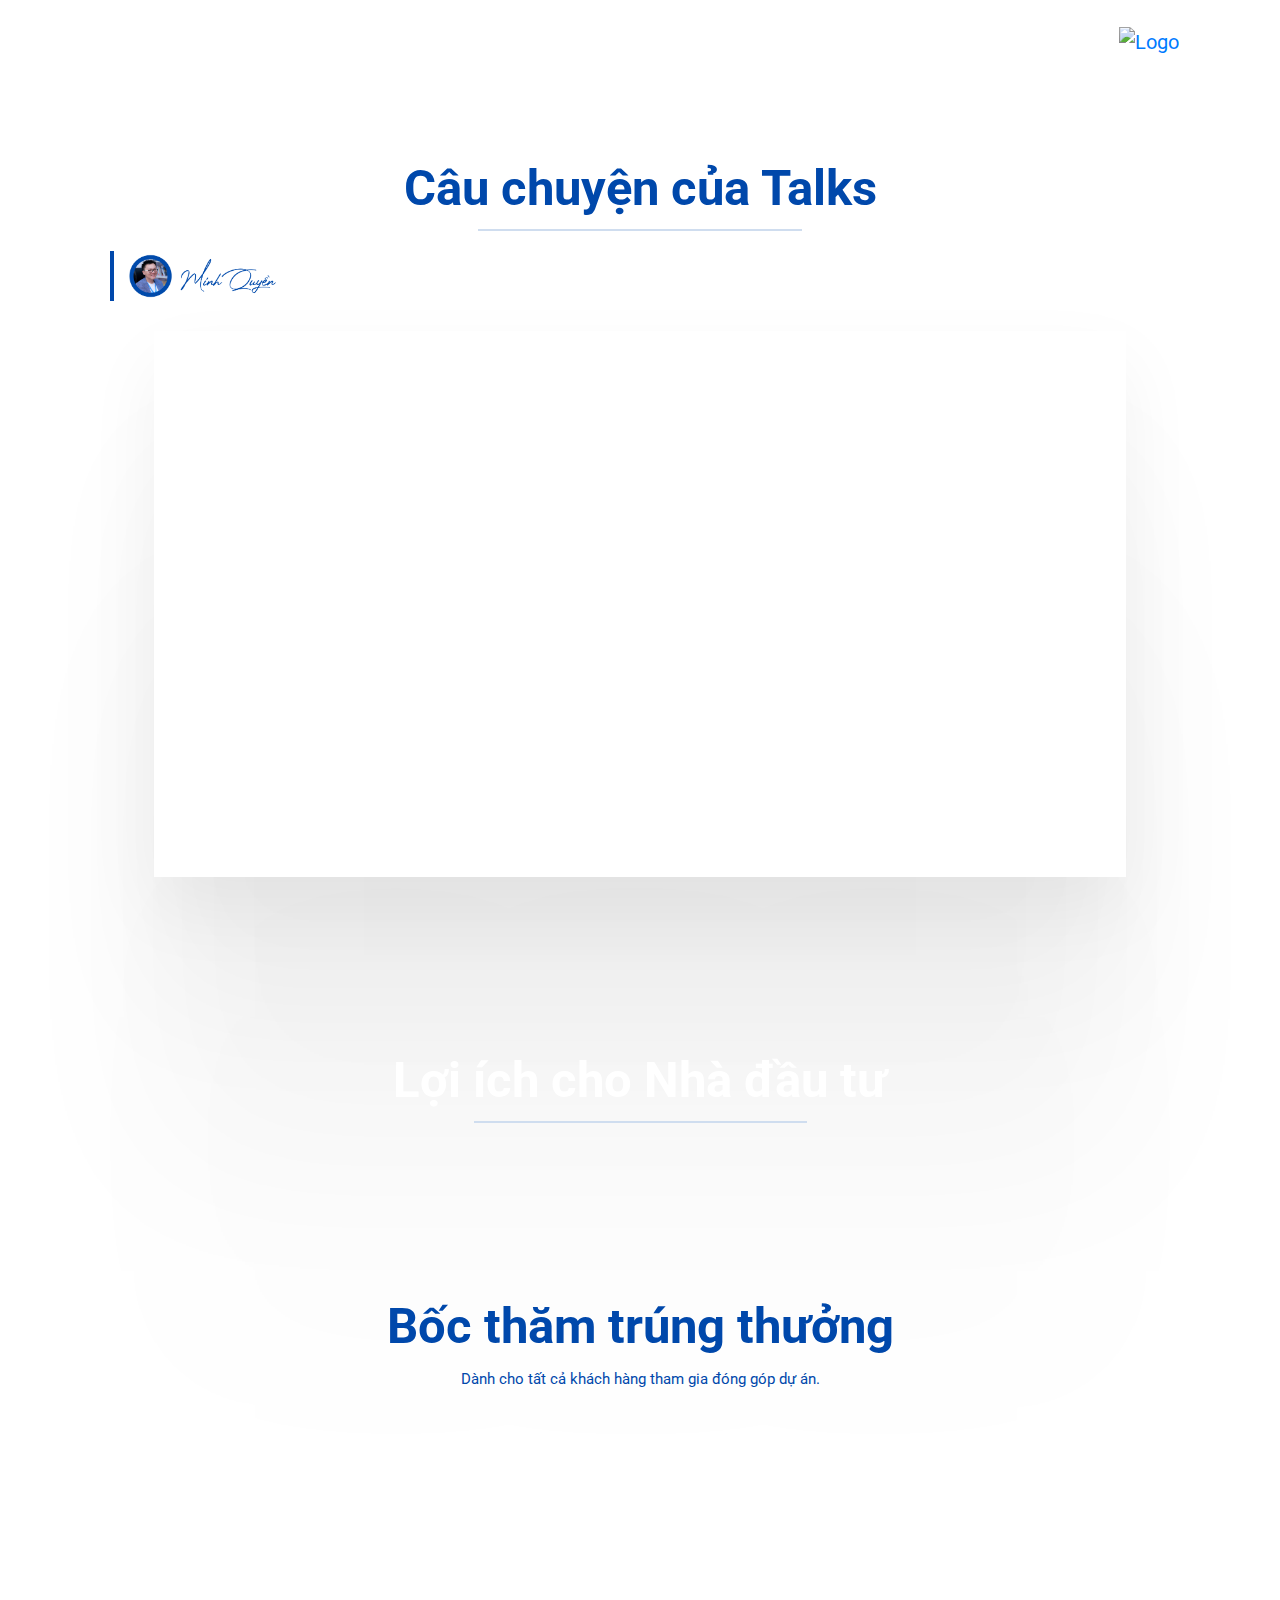
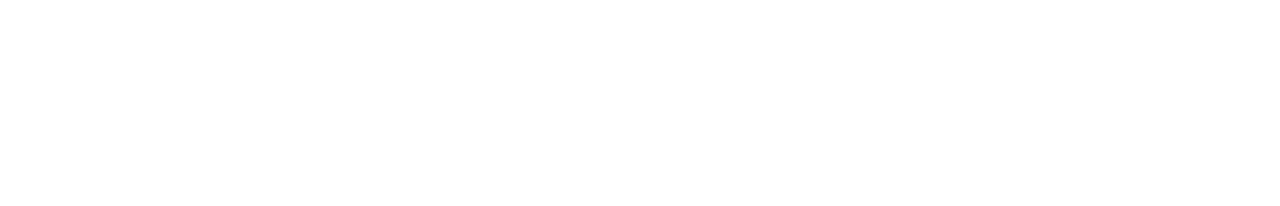
==== index.html @ 03b37987 "d" ====
<!DOCTYPE html>
<html class="no-js" lang="vi">

<head>
  <meta charset="utf-8" />

  <!--- Title --->
  <title>Talks English</title>
  <meta name="viewport" content="width=device-width, initial-scale=1" />
  <link rel="shortcut icon" href="https://bietthusach.com/wp-content/uploads/2023/12/cropped-logo-1-32x32.png"
    type="image/x-icon" />


  <!--- Magnific Popup CSS --->
  <link rel="stylesheet" href="assets/css/magnific-popup.css" />
  <link rel="stylesheet" href="https://cdnjs.cloudflare.com/ajax/libs/font-awesome/5.15.2/css/all.min.css" />

  <!--- Animate CSS --->
  <link rel="stylesheet" href="assets/css/animate.css" />

  <!--- Slick CSS --->
  <link rel="stylesheet" href="assets/css/slick.css" />

  <!--- Line Icons CSS --->
  <link rel="stylesheet" href="assets/css/LineIcons.2.0.css" />

  <!--- Bootstrap CSS --->
  <link rel="stylesheet" href="assets/css/bootstrap.4.5.2.min.css" />
  <link rel="stylesheet" href="https://cdn.jsdelivr.net/npm/bootstrap-icons@1.11.2/font/bootstrap-icons.min.css">

  <!--- Default CSS --->
  <link rel="stylesheet" href="assets/css/default.css" />

  <!--- Style CSS --->
  <link rel="stylesheet" href="assets/css/style.css" />
  <!-- Font -->
  <link rel="preconnect" href="https://fonts.googleapis.com">
  <link rel="preconnect" href="https://fonts.gstatic.com" crossorigin>
  <link href="https://fonts.googleapis.com/css2?family=Roboto:ital,wght@0,500;1,100;1,500&display=swap"
    rel="stylesheet">
  <style>
    .header_area .prev.slick-arrow {
      position: absolute !important;
      bottom: 0 !important;
    }
  </style>
  <script src="./assets/js/all.js"></script>
</head>

<body>
  <!--- PRELOADER PART START --->

  <div class="preloader">
    <div class="loader">
      <div class="ytp-spinner">
        <div class="ytp-spinner-container">
          <div class="ytp-spinner-rotator">
            <div class="ytp-spinner-left">
              <div class="ytp-spinner-circle"></div>
            </div>
            <div class="ytp-spinner-right">
              <div class="ytp-spinner-circle"></div>
            </div>
          </div>
        </div>
      </div>
    </div>
  </div>

  <!--- PRELOADER PART ENDS --->

  <!--- HEADER PART START --->

  <section class="header_area">
    <div class="header_navbar">
      <div class="container">
        <div class="row">
          <div class="col-lg-12">
            <nav class="navbar navbar-expand-lg d-flex flex-nowrap">

              <button class="navbar-toggler" type="button" data-toggle="collapse" data-target="#navbarSupportedContent"
                aria-controls="navbarSupportedContent" aria-expanded="false" aria-label="Toggle navigation">
                <span class="toggler-icon"></span>
                <span class="toggler-icon"></span>
                <span class="toggler-icon"></span>
              </button>

              <div class="collapse navbar-collapse sub-menu-bar" id="navbarSupportedContent">
                <ul id="nav" class="navbar-nav ml-auto text-nowrap"></ul>
              </div>

              <a class="navbar-brand" href="#">
                <img src="" alt="Logo" />
              </a>
              <style>
                .navbar-nav .nav-item:nth-child(1) a {
                  background-color: rgba(255, 255, 255, 0.6);
                  color: #0048ab;
                  font-weight: 700;
                  font-family: 'Roboto';
                }

                .sticky .navbar-nav .nav-item:nth-child(1) a {
                  color: white;
                  padding: 5px 20px;
                  border-radius: 8px;
                  border: 1px solid #0048ab;
                  background-color: rgba(0, 74, 171, 0.8);
                }
              </style>
            </nav>
          </div>
        </div>
      </div>
    </div>

    <div class="slickkkk"></div>

  </section>

  <!--- HEADER PART ENDS --->

  <!--- VIDEO PART START --->

  <section id="video" class="video_area pt-160 pb-80">
    <div class="container mx-auto">
      <div class="col-lg-12 mx-auto">
        <div class="video-content">
          <h1 class="title-h1 wow fadeInUp" data-wow-delay="0.2s">Câu chuyện của Talks</h1>
          <div class="bottom_title"></div>
          <div class="text wow fadeInUp" data-wow-delay="0.4s" id="video-story"></div>
          <div class="author wow fadeInLeft" data-wow-delay="0.5s">
            <div></div>
            <img src="./assets/images/Layer 9.png" style="border-radius: 50%">
            <img src="./assets/images/Layer 8.png">
          </div>
        </div>
        <div class="video">
          <iframe class="youtube-size" src="https://www.youtube.com/embed/fqY5k0Mf0G8" title="YouTube video player"
            frameborder="0"
            allow="accelerometer; autoplay; clipboard-write; encrypted-media; gyroscope; picture-in-picture; web-share"
            allowfullscreen></iframe>
        </div>
        <!-- testimonial content -->
      </div>
    </div>
    <!-- container -->
  </section>

  <!--- VIDEO PART ENDS --->

  <!--- benefit start --->

  <section id="benefit" class="benefit_area pt-75 pb-80">
    <div class="container mx-auto">
      <div class="row justify-content-center">
        <div class="col-lg-12">
          <div class="benefit-content">
            <h1 class="title-h1" style="color: white;">Lợi ích cho Nhà đầu tư</h1>
            <div class="bottom_title"></div>
          </div>
        </div>
      </div>
      <div id="timeline" class="row justify-content-center benefit-card"></div>
    </div>
  </section>
  <!--- benefit end --->

  <!-- giaithuong start -->
  <section id="prize" class="prize_area pt-75 pb-80">
    <div class="container mx-auto">
      <div class="row justify-content-center">
        <div class="col-lg-12">
          <div class="prize-content">
            <h1 class="title-h1">Bốc thăm trúng thưởng</h1>
            <p>Dành cho tất cả khách hàng tham gia đóng góp dự án.</p>
            <div id="noteHtml"></div>
            <div class="row" style="margin: 0;" id="prizecontent">
            </div>
          </div>
        </div>
      </div>
    </div>
  </section>
  <!-- giaithuong end -->


  <!--- FOOTER PART START --->
  <div class="footer-top">
    <div class="footer-top_wrap" style=" background-image: url(./assets/images/footer-top.png)">
      <div id="footer-top"></div>
    </div>
  </div>


  <section id="footer" class="footer_area pt-75">
    <div class="container footer">
      <div id="footer-mid"></div>
      <div class="row footer-bottom">
        <div class="col-lg-3 footer-link">
          <div id="footer-title-1"></div>
          <div id="footer-list-1"></div>
        </div>
        <div class="col-lg-3 footer-link">
          <div id="footer-title-2"></div>
          <div id="footer-list-2"></div>
        </div>
        <div class="col-lg-3 footer-link">
          <div id="footer-title-3"></div>
          <div id="footer-list-3"></div>
        </div>
        <div class="col-lg-3 footer-link">
          <div id="footer-title-4"></div>
          <div id="footer-list-4"></div>
        </div>
      </div>
      <div class="c-wrap"></div>
    </div>
  </section>
  <section id="Box_1412c">
    <div class="background" style="display: none;"></div>
    <div class="box container" style="display: none;">
      <h1 class="title" style="display: block">Tham gia chương trình</h1>
      <div class="dots">
        <div class="dot d1">
          <p>1</p>
        </div>
        <span class="line" style="background-color: rgb(169, 169, 169);">
          <p></p>
        </span>
        <div class="dot d2">
          <p>2</p>
        </div>
        <span class="line" style="background-color: rgb(169, 169, 169);">
          <p></p>
        </span>
        <div class="dot d3">
          <p>3</p>
        </div>
        <span class="line" style="background-color: rgb(169, 169, 169);">
          <p></p>
        </span>
        <div class="dot d4">
          <p>4</p>
        </div>
      </div>
      <div class="contenttitle" style="display: flex">
        <div class="row" style="height: 100%;">
          <div class="col-lg-6 left">
            <div>
              <div class="detailname">
                <img src="./assets/images/b2.png">
                <h1 class="participant-name">Gói lan tỏa</h1>
              </div>
              <div class="detailmon">
                <h1 class="participant-moneyin">Giá gói: 1.000.000 vnđ</h1>
                <p class="participant-moneyout">Giá trị nhận được: 2.000.000 vnđ</p>
              </div>
              <div class="position">
                <div class="tempotitle">
                  <h4 class="participant-total">Tổng: 1200000 vnđ</h4>
                  <p class="participant-percent">40%</p>
                </div>
                <div class="tempodiv">
                  <div style="width: 40%;"></div>
                </div>
                <div class="tempotime"><i class="bi bi-alarm-fill"></i>
                  <p class="participant-days">Còn lại 365 ngày</p>
                </div>
              </div>
            </div>
          </div>
          <div class="col-lg-6 right">
            <h1>Đồng hành<br><span>Nâng cao tư duy Việt<br> cùng Biệt Thự Sách</span></h1>
            <p>Vui lòng thực hiện đủ các bước*</p>
            <div class="button">
              <button class="out">Thoát</button>
              <button class="next start" style="margin-left: 20px;">Bắt đầu ngay</button>
            </div>
          </div>
        </div>
      </div>
      <div class="content infor">
        <div class="col-lg-6 left">
          <h1>Thông tin cá nhân</h1>
          <form id="formpay"
            action="https://docs.google.com/forms/u/0/d/e/1FAIpQLSdhyHNgBQrToeIGzOVjwwhDzDo_V3EQ2cR51n9PS9U-hES4mA/formResponse"
            method="post">
            <div class="formwrap" id="section-0">
              <div class="formmain">
                <div class="form-group">
                  <h1>Họ và tên: <span>*</span></h1>
                  <input class="form-control" id="entry.1748345937" name="entry.1748345937" type="text" required>
                </div>
                <div class="form-group">
                  <h1>Số điện thoại: <span>*</span></h1>
                  <input class="form-control" id="entry.1175513184" name="entry.1175513184" type="text" required>
                </div>
                <div class="form-group">
                  <h1>Email: <span>*</span></h1>
                  <input class="form-control" id="entry.326629868" name="entry.326629868" type="email" required>
                </div>
                <div class="form-group">
                  <h1>Địa chỉ: <span>*</span></h1>
                  <input class="form-control" id="entry.182130669" name="entry.182130669" type="text" required>
                </div>
                <div class="button">
                  <button class="back">Quay lại</button>
                  <input class="next" style="margin-left: 20px;" type="submit" value="Tiếp theo">
                </div>
              </div>
            </div>
            <div class="form-group d-none">
              <label for="page-history">Hidden Input</label>
              <input class="form-control" id="page-history" name="pageHistory" type="text" value="0">
            </div>
          </form>
        </div>
        <div class="col-lg-6 right">
          <div>
            <div class="position">
              <img src="./assets/images/b2.png">
              <h1 class="participant-name">Gói tri kỉ</h1>
            </div>
            <div class="main">
              <h1>Những đặc quyền của bạn</h1>
              <ul class="participant-features">
                <li><i class="bi bi-check"></i>Voucher sử dụng các sản phẩm tại Biệt thự sách</li>
                <li><i class="bi bi-check"></i> margin-top: 10px;</li>
                <li><i class="bi bi-check"></i>Voucher sử dụng các sản phẩm tại Biệt thự sách</li>
                <li><i class="bi bi-check"></i>Voucher học tiếng anh tại Talks English</li>
                <li><i class="bi bi-check"></i>5000 cổ phiếu trị giá 10.000vnd / cổ phiếu khi Công ty được niêm yến trên
                  sàn chứng khoán</li>
                <li><i class="bi bi-check"></i>Được ưu tiên đầu tư cho Hệ thống Biệt thự sách</li>
              </ul>
            </div>
          </div>
        </div>
      </div>
      <div class="content policy">
        <div class="row">
          <div class="col-lg-12 main">
            <h1>Chính sách của chúng tôi</h1>
            <p>Chào mừng Quý khách đến với nền tảng TENTEN.VN (bao gồm website và ứng dụng di động TENTEN.VN) được vận
              hành bởi Công ty cổ phần GMO-Z.com RUNSYSTEM và các công ty liên kết (gọi riêng và gọi chung là,
              "TENTEN.VN", "chúng tôi", hay "của chúng tôi"). TENTEN.VN nghiêm túc thực hiện trách nhiệm của mình liên
              quan đến bảo mật thông tin theo các quy định về bảo vệ bí mật thông tin cá nhân của pháp luật Việt Nam
              (“Nghị định 13/2023/NĐ-CP của Chính Phủ”) và cam kết tôn trọng quyền riêng tư và sự quan tâm của tất cả
              người dùng đối với website và ứng dụng di động của chúng tôi (“Nền tảng”) (chúng tôi gọi chung các nền
              tảng và các dịch vụ chúng tôi cung cấp như được mô tả trong nền tảng của chúng tôi là "các dịch vụ").
              Người dùng có nghĩa là người đăng ký tài khoản với chúng tôi để sử dụng các dịch vụ, bao gồm cả người mua
              và người bán (Đại lý) (gọi chung và gọi riêng là “Các Người Dùng”, “Quý khách” hoặc “của Quý khách”).
              Chúng tôi nhận biết tầm quan trọng của dữ liệu cá nhân mà Quý khách đã tin tưởng giao cho chúng tôi và tin
              rằng chúng tôi có trách nhiệm quản lý, bảo vệ và xử lý dữ liệu cá nhân của Quý khách một cách thích hợp.
              Chính sách bảo mật này ("Chính sách bảo mật" hay "Chính sách") được thiết kế để giúp Quý khách hiểu được
              cách thức chúng tôi thu thập, sử dụng, tiết lộ và/hoặc xử lý dữ liệu cá nhân mà Quý khách đã cung cấp cho
              chúng tôi và/hoặc lưu giữ về Quý khách, cho dù là hiện nay hoặc trong tương lai, cũng như để giúp Quý
              khách đưa ra quyết định sáng suốt trước khi cung cấp cho chúng tôi bất kỳ dữ liệu cá nhân nào của Quý
              khách.

              1.2. "Dữ Liệu Cá Nhân" hay "dữ liệu cá nhân" có nghĩa là dữ liệu, dù đúng hay không, về một cá nhân mà
              thông qua đó có thể được xác định được danh tính, hoặc từ dữ liệu đó và thông tin khác mà một tổ chức có
              hoặc có khả năng tiếp cận. Các ví dụ thường gặp về dữ liệu cá nhân có thể gồm có tên, số chứng minh nhân
              dân và thông tin liên hệ.

              1.3. Bằng việc sử dụng các dịch vụ, đăng ký một tài khoản với chúng tôi hoặc truy cập nền tảng, Quý khách
              xác nhận và đồng ý rằng Quý khách chấp nhận các phương pháp, yêu cầu, và/hoặc chính sách được mô tả trong
              Chính sách bảo mật này, và theo đây Quý khách xác nhận Quý khách đã biết rõ và đồng ý toàn bộ cho phép
              chúng tôi thu thập, sử dụng, tiết lộ và/hoặc xử lý dữ liệu cá nhân của Quý khách như mô tả trong đây. Nếu
              chúng tôi thay đổi Chính sách bảo mật của mình, bao gồm cả thông qua việc đăng tải những thay đổi đó hoặc
              Chính sách bảo mật sửa đổi trên nền tảng của chúng tôi; Trong phạm vi pháp luật cho phép, việc tiếp tục sử
              dụng các dịch vụ hoặc nền tảng, bao gồm giao dịch của Quý khách, được xem là Quý khách đã công nhận và
              đồng ý với các thay đổi trong Chính Sách Bảo Mật này.

              1.4. Chính sách này áp dụng cùng với các thông báo, điều khoản hợp đồng, điều khoản chấp thuận khác áp
              dụng liên quan đến việc chúng tôi thu thập, lưu trữ, sử dụng, tiết lộ và/hoặc xử lý dữ liệu cá nhân của
              Quý khách và không nhằm ghi đè những thông báo hoặc các điều khoản đó trừ khi chúng tôi có tuyên bố ràng
              khác.

              1.5. Chính sách này được áp dụng cho cả Người bán (Đại lý) và Người mua đang sử dụng dịch vụ trừ khi có
              tuyên bố rõ ràng ngược lại.</p>
            <div><input type="checkbox">
              <p>Xác nhận bạn có đồng ý với chính sách của chúng tôi</p>
            </div>
          </div>
        </div>
        <div class="button">
          <button class="back">Quay lại</button>
          <button class="next">Tiếp theo</button>
        </div>
      </div>
      <div class="content pay">
        <div class="row">
          <div class="col-lg-8 left">
            <div>
              <h1>Thông tin gói</h1>
              <div class="table">
                <div class="acc">
                  <h1>Tên gói</h1>
                  <h1>Số tiền phải trả</h1>
                </div>
                <div>
                  <h1 class="participant-name"><br><span>(gói gọi vốn từ Biệt Thự Sách)</span></h1>
                  <h1 class="participant-moneyout">2.000.000 vnđ</h1>
                </div>
              </div>
              <h1>Thông tin người nhận</h1>
              <ul class="form-list">
                <li>Chuyển khoản ngân hàng MB Bank ( Không mất phí
                  thanh toán )<br>
                  Thông tin người nhận:<br>
                  *Name: DINH MINH QUYEN<br>
                  *STK: 0903 020 123</li>
                <li>Thanh toán Onecom: Thanh toán bằng thẻ Visa
                  hoặc Master Card ( Phí thanh toán 0.29$ )</li>
                <li>Thanh toán Paypal ( Phí thanh toán $ 0.29 )</li>
              </ul>
            </div>
          </div>
          <div class="col-lg-4 right">
            <div>
              <h1>Mã Qr</h1>
              <div class="img">
                <img src="https://i.pinimg.com/736x/dc/e1/32/dce1321615bf9267e5a73ed6555c4297.jpg">
              </div>
              <div class="button">
                <button class="back">Quay lại</button>
                <button class="next">Tiếp theo</button>
              </div>
            </div>
          </div>
        </div>
      </div>
      <div class="content paysus">
        <div class="row">
          <div class="col-lg-6 left">
            <div class="alert">
              <h1><i class="bi bi-check-circle-fill"></i>Đóng góp thành công !</h1>
              <p>Cảm ơn bạn đã đóng góp cho chúng tôi</p>
            </div>
            <div class="button">
              <button class="back">Quay lại</button>
              <button class="suc">Hoàn thành</button>
            </div>
          </div>
          <div class="col-lg-6 right">
            <img id="box1412c2" src="./assets/images/414953521_793318252837099_8762419459066853807_n.jpg" alt="">
            <img id="box1412c1" src="assets/images/415915580_793344296167828_4445337624631445347_n.jpg" alt="">
          </div>
        </div>
      </div>
    </div>
  </section>
  <div class="background-onclick-detail" style="display: none;"></div>
  <div id="hiddendetail"></div>
  <!--- FOOTER PART ENDS --->

  <!--- BACK TOP TOP PART START --->

  <a href="#" class="back-to-top"><i class="lni lni-chevron-up"></i></a>


  <!--- Jquery js --->
  <script src="assets/js/vendor/jquery-1.12.4.min.js"></script>
  <script src="assets/js/vendor/modernizr-3.7.1.min.js"></script>

  <!--- Bootstrap js --->
  <script src="assets/js/popper.min.js"></script>
  <script src="assets/js/bootstrap.4.5.2.min.js"></script>

  <!--- Slick js --->
  <script src="assets/js/slick.min.js"></script>

  <!--- Magnific Popup js --->
  <script src="assets/js/jquery.magnific-popup.min.js"></script>

  <!--- Scrolling Nav js --->
  <script src="assets/js/jquery.easing.min.js"></script>

  <!--- wow js --->
  <script src="assets/js/wow.min.js"></script>

  <!--- Main js --->
  <script src="assets/js/fetch-sheet.js"></script>
  <script src="assets/js/load-content.js"></script>
  <script src="assets/js/main.js"></script>
  <script src="assets/js/v-stats.js"></script>
</body>

</html>
---- assets/css/default.css ----
/* Deafult Margin & Padding */
/*-- Margin Top --*/
.mt-5 {
	margin-top: 5px;
}
.mt-10 {
	margin-top: 10px;
}
.mt-15 {
	margin-top: 15px;
}
.mt-20 {
	margin-top: 20px;
}
.mt-25 {
	margin-top: 25px;
}
.mt-30 {
	margin-top: 30px;
}
.mt-35 {
	margin-top: 35px;
}
.mt-40 {
	margin-top: 40px;
}
.mt-45 {
	margin-top: 45px;
}
.mt-50 {
	margin-top: 50px;
}
.mt-55 {
	margin-top: 55px;
}
.mt-60 {
	margin-top: 60px;
}
.mt-65 {
	margin-top: 65px;
}
.mt-70 {
	margin-top: 70px;
}
.mt-75 {
	margin-top: 75px;
}
.mt-80 {
	margin-top: 80px;
}
.mt-85 {
	margin-top: 85px;
}
.mt-90 {
	margin-top: 90px;
}
.mt-95 {
	margin-top: 95px;
}
.mt-100 {
	margin-top: 100px;
}
.mt-105 {
	margin-top: 105px;
}
.mt-110 {
	margin-top: 110px;
}
.mt-115 {
	margin-top: 115px;
}
.mt-120 {
	margin-top: 120px;
}
.mt-125 {
	margin-top: 125px;
}
.mt-130 {
	margin-top: 130px;
}
.mt-135 {
	margin-top: 135px;
}
.mt-140 {
	margin-top: 140px;
}
.mt-145 {
	margin-top: 145px;
}
.mt-150 {
	margin-top: 150px;
}
.mt-155 {
	margin-top: 155px;
}
.mt-160 {
	margin-top: 160px;
}
.mt-165 {
	margin-top: 165px;
}
.mt-170 {
	margin-top: 170px;
}
.mt-175 {
	margin-top: 175px;
}
.mt-180 {
	margin-top: 180px;
}
.mt-185 {
	margin-top: 185px;
}
.mt-190 {
	margin-top: 190px;
}
.mt-195 {
	margin-top: 195px;
}
.mt-200 {
	margin-top: 200px;
}
/*-- Margin Bottom --*/

.mb-5 {
	margin-bottom: 5px;
}
.mb-10 {
	margin-bottom: 10px;
}
.mb-15 {
	margin-bottom: 15px;
}
.mb-20 {
	margin-bottom: 20px;
}
.mb-25 {
	margin-bottom: 25px;
}
.mb-30 {
	margin-bottom: 30px;
}
.mb-35 {
	margin-bottom: 35px;
}
.mb-40 {
	margin-bottom: 40px;
}
.mb-45 {
	margin-bottom: 45px;
}
.mb-50 {
	margin-bottom: 50px;
}
.mb-55 {
	margin-bottom: 55px;
}
.mb-60 {
	margin-bottom: 60px;
}
.mb-65 {
	margin-bottom: 65px;
}
.mb-70 {
	margin-bottom: 70px;
}
.mb-75 {
	margin-bottom: 75px;
}
.mb-80 {
	margin-bottom: 80px;
}
.mb-85 {
	margin-bottom: 85px;
}
.mb-90 {
	margin-bottom: 90px;
}
.mb-95 {
	margin-bottom: 95px;
}
.mb-100 {
	margin-bottom: 100px;
}
.mb-105 {
	margin-bottom: 105px;
}
.mb-110 {
	margin-bottom: 110px;
}
.mb-115 {
	margin-bottom: 115px;
}
.mb-120 {
	margin-bottom: 120px;
}
.mb-125 {
	margin-bottom: 125px;
}
.mb-130 {
	margin-bottom: 130px;
}
.mb-135 {
	margin-bottom: 135px;
}
.mb-140 {
	margin-bottom: 140px;
}
.mb-145 {
	margin-bottom: 145px;
}
.mb-150 {
	margin-bottom: 150px;
}
.mb-155 {
	margin-bottom: 155px;
}
.mb-160 {
	margin-bottom: 160px;
}
.mb-165 {
	margin-bottom: 165px;
}
.mb-170 {
	margin-bottom: 170px;
}
.mb-175 {
	margin-bottom: 175px;
}
.mb-180 {
	margin-bottom: 180px;
}
.mb-185 {
	margin-bottom: 185px;
}
.mb-190 {
	margin-bottom: 190px;
}
.mb-195 {
	margin-bottom: 195px;
}
.mb-200 {
	margin-bottom: 200px;
}
/*-- margin left --*/
.ml-5 {
	margin-left: 5px;
}
.ml-10 {
	margin-left: 10px;
}
.ml-15 {
	margin-left: 15px;
}
.ml-20 {
	margin-left: 20px;
}
.ml-25 {
	margin-left: 25px;
}
.ml-30 {
	margin-left: 30px;
}
.ml-35 {
	margin-left: 35px;
}
.ml-40 {
	margin-left: 40px;
}
.ml-45 {
	margin-left: 45px;
}
.ml-50 {
	margin-left: 50px;
}
.ml-55 {
	margin-left: 55px;
}
.ml-60 {
	margin-left: 60px;
}
.ml-65 {
	margin-left: 65px;
}
.ml-70 {
	margin-left: 70px;
}
.ml-75 {
	margin-left: 75px;
}
.ml-80 {
	margin-left: 80px;
}
.ml-85 {
	margin-left: 85px;
}
.ml-90 {
	margin-left: 90px;
}
.ml-95 {
	margin-left: 95px;
}
.ml-100 {
	margin-left: 100px;
}
.ml-105 {
	margin-left: 105px;
}
.ml-110 {
	margin-left: 110px;
}
.ml-115 {
	margin-left: 115px;
}
.ml-120 {
	margin-left: 120px;
}
.ml-125 {
	margin-left: 125px;
}
.ml-130 {
	margin-left: 130px;
}
.ml-135 {
	margin-left: 135px;
}
.ml-140 {
	margin-left: 140px;
}
.ml-145 {
	margin-left: 145px;
}
.ml-150 {
	margin-left: 150px;
}
.ml-155 {
	margin-left: 155px;
}
.ml-160 {
	margin-left: 160px;
}
.ml-165 {
	margin-left: 165px;
}
.ml-170 {
	margin-left: 170px;
}
.ml-175 {
	margin-left: 175px;
}
.ml-180 {
	margin-left: 180px;
}
.ml-185 {
	margin-left: 185px;
}
.ml-190 {
	margin-left: 190px;
}
.ml-195 {
	margin-left: 195px;
}
.ml-200 {
	margin-left: 200px;
}
/*-- margin right --*/
.mr-5 {
	margin-right: 5px;
}
.mr-10 {
	margin-right: 10px;
}
.mr-15 {
	margin-right: 15px;
}
.mr-20 {
	margin-right: 20px;
}
.mr-25 {
	margin-right: 25px;
}
.mr-30 {
	margin-right: 30px;
}
.mr-35 {
	margin-right: 35px;
}
.mr-40 {
	margin-right: 40px;
}
.mr-45 {
	margin-right: 45px;
}
.mr-50 {
	margin-right: 50px;
}
.mr-55 {
	margin-right: 55px;
}
.mr-60 {
	margin-right: 60px;
}
.mr-65 {
	margin-right: 65px;
}
.mr-70 {
	margin-right: 70px;
}
.mr-75 {
	margin-right: 75px;
}
.mr-80 {
	margin-right: 80px;
}
.mr-85 {
	margin-right: 85px;
}
.mr-90 {
	margin-right: 90px;
}
.mr-95 {
	margin-right: 95px;
}
.mr-100 {
	margin-right: 100px;
}
.mr-105 {
	margin-right: 105px;
}
.mr-110 {
	margin-right: 110px;
}
.mr-115 {
	margin-right: 115px;
}
.mr-120 {
	margin-right: 120px;
}
.mr-125 {
	margin-right: 125px;
}
.mr-130 {
	margin-right: 130px;
}
.mr-135 {
	margin-right: 135px;
}
.mr-140 {
	margin-right: 140px;
}
.mr-145 {
	margin-right: 145px;
}
.mr-150 {
	margin-right: 150px;
}
.mr-155 {
	margin-right: 155px;
}
.mr-160 {
	margin-right: 160px;
}
.mr-165 {
	margin-right: 165px;
}
.mr-170 {
	margin-right: 170px;
}
.mr-175 {
	margin-right: 175px;
}
.mr-180 {
	margin-right: 180px;
}
.mr-185 {
	margin-right: 185px;
}
.mr-190 {
	margin-right: 190px;
}
.mr-195 {
	margin-right: 195px;
}
.mr-200 {
	margin-right: 200px;
}


/*-- Padding Top --*/

.pt-5 {
	padding-top: 5px;
}
.pt-10 {
	padding-top: 10px;
}
.pt-15 {
	padding-top: 15px;
}
.pt-20 {
	padding-top: 20px;
}
.pt-25 {
	padding-top: 25px;
}
.pt-30 {
	padding-top: 30px;
}
.pt-35 {
	padding-top: 35px;
}
.pt-40 {
	padding-top: 40px;
}
.pt-45 {
	padding-top: 45px;
}
.pt-50 {
	padding-top: 50px;
}
.pt-55 {
	padding-top: 55px;
}
.pt-60 {
	padding-top: 60px;
}
.pt-65 {
	padding-top: 65px;
}
.pt-70 {
	padding-top: 70px;
}
.pt-75 {
	padding-top: 75px;
}
.pt-80 {
	padding-top: 80px;
}
.pt-85 {
	padding-top: 85px;
}
.pt-90 {
	padding-top: 90px;
}
.pt-95 {
	padding-top: 95px;
}
.pt-100 {
	padding-top: 100px;
}
.pt-105 {
	padding-top: 105px;
}
.pt-110 {
	padding-top: 110px;
}
.pt-115 {
	padding-top: 115px;
}
.pt-120 {
	padding-top: 120px;
}
.pt-125 {
	padding-top: 125px;
}
.pt-130 {
	padding-top: 130px;
}
.pt-135 {
	padding-top: 135px;
}
.pt-140 {
	padding-top: 140px;
}
.pt-145 {
	padding-top: 145px;
}
.pt-150 {
	padding-top: 150px;
}
.pt-155 {
	padding-top: 155px;
}
.pt-160 {
	padding-top: 160px;
}
.pt-165 {
	padding-top: 165px;
}
.pt-170 {
	padding-top: 170px;
}
.pt-175 {
	padding-top: 175px;
}
.pt-180 {
	padding-top: 180px;
}
.pt-185 {
	padding-top: 185px;
}
.pt-190 {
	padding-top: 190px;
}
.pt-195 {
	padding-top: 195px;
}
.pt-200 {
	padding-top: 200px;
}
/*-- Padding Bottom --*/

.pb-5 {
	padding-bottom: 5px;
}
.pb-10 {
	padding-bottom: 10px;
}
.pb-15 {
	padding-bottom: 15px;
}
.pb-20 {
	padding-bottom: 20px;
}
.pb-25 {
	padding-bottom: 25px;
}
.pb-30 {
	padding-bottom: 30px;
}
.pb-35 {
	padding-bottom: 35px;
}
.pb-40 {
	padding-bottom: 40px;
}
.pb-45 {
	padding-bottom: 45px;
}
.pb-50 {
	padding-bottom: 50px;
}
.pb-55 {
	padding-bottom: 55px;
}
.pb-60 {
	padding-bottom: 60px;
}
.pb-65 {
	padding-bottom: 65px;
}
.pb-70 {
	padding-bottom: 70px;
}
.pb-75 {
	padding-bottom: 75px;
}
.pb-80 {
	padding-bottom: 80px;
}
.pb-85 {
	padding-bottom: 85px;
}
.pb-90 {
	padding-bottom: 90px;
}
.pb-95 {
	padding-bottom: 95px;
}
.pb-100 {
	padding-bottom: 100px;
}
.pb-105 {
	padding-bottom: 105px;
}
.pb-110 {
	padding-bottom: 110px;
}
.pb-115 {
	padding-bottom: 115px;
}
.pb-120 {
	padding-bottom: 120px;
}
.pb-125 {
	padding-bottom: 125px;
}
.pb-130 {
	padding-bottom: 130px;
}
.pb-135 {
	padding-bottom: 135px;
}
.pb-140 {
	padding-bottom: 140px;
}
.pb-145 {
	padding-bottom: 145px;
}
.pb-150 {
	padding-bottom: 150px;
}
.pb-155 {
	padding-bottom: 155px;
}
.pb-160 {
	padding-bottom: 160px;
}
.pb-165 {
	padding-bottom: 165px;
}
.pb-170 {
	padding-bottom: 170px;
}
.pb-175 {
	padding-bottom: 175px;
}
.pb-180 {
	padding-bottom: 180px;
}
.pb-185 {
	padding-bottom: 185px;
}
.pb-190 {
	padding-bottom: 190px;
}
.pb-195 {
	padding-bottom: 195px;
}
.pb-200 {
	padding-bottom: 200px;
}

/*-- Padding left --*/

.pl-0 {
	padding-left: 0px;
}
.pl-5 {
	padding-left: 5px;
}
.pl-10 {
	padding-left: 10px;
}
.pl-15 {
	padding-left: 15px;
}
.pl-20 {
	padding-left: 20px;
}
.pl-25 {
	padding-left: 25px;
}
.pl-30 {
	padding-left: 30px;
}
.pl-35 {
	padding-left: 35px;
}
.pl-40 {
	padding-left: 40px;
}
.pl-45 {
	padding-left: 45px;
}
.pl-50 {
	padding-left: 50px;
}
.pl-55 {
	padding-left: 55px;
}
.pl-60 {
	padding-left: 60px;
}
.pl-65 {
	padding-left: 65px;
}
.pl-70 {
	padding-left: 70px;
}
.pl-75 {
	padding-left: 75px;
}
.pl-80 {
	padding-left: 80px;
}
.pl-85 {
	padding-left: 85px;
}
.pl-90 {
	padding-left: 90px;
}
.pl-100 {
	padding-left: 100px;
}
.pl-105 {
	padding-left: 105px;
}
.pl-110 {
	padding-left: 110px;
}
.pl-115 {
	padding-left: 115px;
}
.pl-120 {
	padding-left: 120px;
}
.pl-125 {
	padding-left: 125px;
}
/*-- Padding right --*/

.pr-0 {
	padding-right: 0px;
}
.pr-5 {
	padding-right: 5px;
}
.pr-10 {
	padding-right: 10px;
}
.pr-15 {
	padding-right: 15px;
}
.pr-20 {
	padding-right: 20px;
}
.pr-25 {
	padding-right: 25px;
}
.pr-30 {
	padding-right: 30px;
}
.pr-35 {
	padding-right: 35px;
}
.pr-40 {
	padding-right: 40px;
}
.pr-45 {
	padding-right: 45px;
}
.pr-50 {
	padding-right: 50px;
}
.pr-55 {
	padding-right: 55px;
}
.pr-60 {
	padding-right: 60px;
}
.pr-65 {
	padding-right: 65px;
}
.pr-70 {
	padding-right: 70px;
}
.pr-75 {
	padding-right: 75px;
}
.pr-80 {
	padding-right: 80px;
}
.pr-85 {
	padding-right: 85px;
}
.pr-90 {
	padding-right: 90px;
}
.pr-95 {
	padding-right: 95px;
}
.pr-100 {
	padding-right: 100px;
}
.pr-105 {
	padding-right: 105px;
}
/* Background Color */

.gray-bg {
	background: #f6f6f6;
}
.white-bg {
	background: #fff;
}
.black-bg {
	background: #222;
}
/* Color */

.white {
	color: #fff;
}
.black {
	color: #222;
}
/* black overlay */

[data-overlay] {
	position: relative;
}
[data-overlay]::before {
	background: #000 none repeat scroll 0 0;
	content: "";
	height: 100%;
	left: 0;
	position: absolute;
	top: 0;
	width: 100%;
	z-index: 1;
}
[data-overlay="3"]::before {
	opacity: 0.3;
}
[data-overlay="4"]::before {
	opacity: 0.4;
}
[data-overlay="5"]::before {
	opacity: 0.5;
}
[data-overlay="6"]::before {
	opacity: 0.6;
}
[data-overlay="7"]::before {
	opacity: 0.7;
}
[data-overlay="8"]::before {
	opacity: 0.8;
}
[data-overlay="9"]::before {
	opacity: 0.9;
}
---- assets/css/style.css ----
/*-----------------------------------------------------------------------------------

    Template Name: Advanced App Landing Page Template
    Author: UIdeck
    Version: 1.0

-----------------------------------------------------------------------------------

    CSS INDEX
    ===================

    01. Theme default CSS
	  02. Header
    03. Hero
	  04. Footer

-----------------------------------------------------------------------------------*/
/*===========================
      01.COMMON css 
===========================*/
@import url("https://fonts.googleapis.com/css?family=Poppins:300,400,500,600,700&display=swap");

body {
  font-weight: normal;
  font-style: normal;
  color: #677284;
  overflow-y: scroll;
  font-family: 'Roboto';
}

body::-webkit-scrollbar {
  width: 8px;
  background-color: white;
}

body::-webkit-scrollbar-thumb {
  background-color: #004aab;
  height: 3px;
  border-radius: 8px;
}

* {
  margin: 0;
  padding: 0;
  -webkit-box-sizing: border-box;
  box-sizing: border-box;
}

img {
  max-width: 100%;
}

a:focus,
input:focus,
textarea:focus,
button:focus {
  text-decoration: none;
  outline: none;
}

a:focus,
a:hover {
  text-decoration: none;
}

i,
span,
a {
  display: inline-block;
}

audio,
canvas,
iframe,
img,
svg,
video {
  vertical-align: middle;
}

h1,
h2,
h3,
h4,
h5,
h6 {
  font-family: "Poppins", sans-serif;
  font-weight: 700;
  color: #3A424E;
  margin: 0px;
}

h1 {
  font-size: 48px;
}

h2 {
  font-size: 36px;
}

h3 {
  font-size: 28px;
}

h4 {
  font-size: 22px;
}

h5 {
  font-size: 18px;
}

h6 {
  font-size: 16px;
}

ul,
ol {
  margin: 0px;
  padding: 0px;
  list-style-type: none;
}

p {
  font-size: 16px;
  font-weight: 400;
  line-height: 24px;
  color: #677284;
  margin: 0px;
}

.bg_cover {
  background-position: center center;
  background-size: cover;
  background-repeat: no-repeat;
  width: 100%;
  height: 100%;
}

/*===== All Button Style =====*/
.main-btn {
  display: inline-block;
  font-weight: 500;
  text-align: center;
  white-space: nowrap;
  vertical-align: middle;
  -webkit-user-select: none;
  -moz-user-select: none;
  -ms-user-select: none;
  user-select: none;
  border: 0;
  padding: 0 25px;
  font-size: 16px;
  height: 55px;
  line-height: 55px;
  border-radius: 5px;
  color: #fff;
  cursor: pointer;
  z-index: 5;
  -webkit-transition: all 0.4s ease-out 0s;
  transition: all 0.4s ease-out 0s;
  background-color: var(--color-1);
}

@media (max-width: 767px) {
  .main-btn {
    padding: 0 15px;
    height: 45px;
    line-height: 45px;
    font-size: 14px;
  }
}

.main-btn:hover {
  background-color: rgba(54, 152, 238, 0.8);
  color: #fff;
  -webkit-box-shadow: 0 5px 15px rgba(0, 0, 0, 0.2);
  box-shadow: 0 5px 15px rgba(0, 0, 0, 0.2);
}

.main-btn.main-btn-2 {
  background-color: transparent;
  color: #fff;
  border: 2px solid #fff;
  line-height: 53px;
}

@media (max-width: 767px) {
  .main-btn.main-btn-2 {
    line-height: 41px;
  }
}

.main-btn.main-btn-2:hover {
  -webkit-box-shadow: 0 5px 15px rgba(0, 0, 0, 0.2);
  box-shadow: 0 5px 15px rgba(0, 0, 0, 0.2);
}

/*===== All Section Title Style =====*/
.section_title .title {
  font-size: 44px;
  font-weight: 700;
}

@media (max-width: 767px) {
  .section_title .title {
    font-size: 32px;
  }
}

.section_title p {
  margin-top: 25px;
}

.link-signup {
  padding: 5px 15px;
  border-radius: 8px;
  border: 1px solid #288882;
  color: #228582;
  transition: all 0.3s ease-in;
}

.link-signup:hover {
  cursor: pointer;
  color: white;
  background-color: #228582;
}

.link-detail {
  text-decoration: underline;
  font-style: italic;
  text-align: right;
  width: 100%;
  margin-top: 10px;
}

/*===== All Slick Slide Outline Style =====*/
.slick-slide {
  outline: 0;
}

/*===== All Preloader Style =====*/
.preloader {
  /* Body Overlay */
  position: fixed;
  top: 0;
  left: 0;
  display: table;
  height: 100%;
  width: 100%;
  /* Change Background Color */
  background: #fff;
  z-index: 99999;
}

.preloader .loader {
  display: table-cell;
  vertical-align: middle;
  text-align: center;
}

.preloader .loader .ytp-spinner {
  position: absolute;
  left: 50%;
  top: 50%;
  width: 64px;
  margin-left: -32px;
  z-index: 18;
  pointer-events: none;
}

.preloader .loader .ytp-spinner .ytp-spinner-container {
  pointer-events: none;
  position: absolute;
  width: 100%;
  padding-bottom: 100%;
  top: 50%;
  left: 50%;
  margin-top: -50%;
  margin-left: -50%;
  -webkit-animation: ytp-spinner-linspin 1568.2353ms linear infinite;
  animation: ytp-spinner-linspin 1568.2353ms linear infinite;
}

.preloader .loader .ytp-spinner .ytp-spinner-container .ytp-spinner-rotator {
  position: absolute;
  width: 100%;
  height: 100%;
  -webkit-animation: ytp-spinner-easespin 5332ms cubic-bezier(0.4, 0, 0.2, 1) infinite both;
  animation: ytp-spinner-easespin 5332ms cubic-bezier(0.4, 0, 0.2, 1) infinite both;
}

.preloader .loader .ytp-spinner .ytp-spinner-container .ytp-spinner-rotator .ytp-spinner-left {
  position: absolute;
  top: 0;
  left: 0;
  bottom: 0;
  overflow: hidden;
  right: 50%;
}

.preloader .loader .ytp-spinner .ytp-spinner-container .ytp-spinner-rotator .ytp-spinner-right {
  position: absolute;
  top: 0;
  right: 0;
  bottom: 0;
  overflow: hidden;
  left: 50%;
}

.preloader .loader .ytp-spinner-circle {
  -webkit-box-sizing: border-box;
  box-sizing: border-box;
  position: absolute;
  width: 200%;
  height: 100%;
  border-style: solid;
  /* Spinner Color */
  border-color: var(--color-1) var(--color-1) #F7F8F9;
  border-radius: 50%;
  border-width: 6px;
}

.preloader .loader .ytp-spinner-left .ytp-spinner-circle {
  left: 0;
  right: -100%;
  border-right-color: #F7F8F9;
  -webkit-animation: ytp-spinner-left-spin 1333ms cubic-bezier(0.4, 0, 0.2, 1) infinite both;
  animation: ytp-spinner-left-spin 1333ms cubic-bezier(0.4, 0, 0.2, 1) infinite both;
}

.preloader .loader .ytp-spinner-right .ytp-spinner-circle {
  left: -100%;
  right: 0;
  border-left-color: #F7F8F9;
  -webkit-animation: ytp-right-spin 1333ms cubic-bezier(0.4, 0, 0.2, 1) infinite both;
  animation: ytp-right-spin 1333ms cubic-bezier(0.4, 0, 0.2, 1) infinite both;
}

/* Preloader Animations */
@-webkit-keyframes ytp-spinner-linspin {
  to {
    -webkit-transform: rotate(360deg);
    transform: rotate(360deg);
  }
}

@keyframes ytp-spinner-linspin {
  to {
    -webkit-transform: rotate(360deg);
    transform: rotate(360deg);
  }
}

@-webkit-keyframes ytp-spinner-easespin {
  12.5% {
    -webkit-transform: rotate(135deg);
    transform: rotate(135deg);
  }

  25% {
    -webkit-transform: rotate(270deg);
    transform: rotate(270deg);
  }

  37.5% {
    -webkit-transform: rotate(405deg);
    transform: rotate(405deg);
  }

  50% {
    -webkit-transform: rotate(540deg);
    transform: rotate(540deg);
  }

  62.5% {
    -webkit-transform: rotate(675deg);
    transform: rotate(675deg);
  }

  75% {
    -webkit-transform: rotate(810deg);
    transform: rotate(810deg);
  }

  87.5% {
    -webkit-transform: rotate(945deg);
    transform: rotate(945deg);
  }

  to {
    -webkit-transform: rotate(1080deg);
    transform: rotate(1080deg);
  }
}

@keyframes ytp-spinner-easespin {
  12.5% {
    -webkit-transform: rotate(135deg);
    transform: rotate(135deg);
  }

  25% {
    -webkit-transform: rotate(270deg);
    transform: rotate(270deg);
  }

  37.5% {
    -webkit-transform: rotate(405deg);
    transform: rotate(405deg);
  }

  50% {
    -webkit-transform: rotate(540deg);
    transform: rotate(540deg);
  }

  62.5% {
    -webkit-transform: rotate(675deg);
    transform: rotate(675deg);
  }

  75% {
    -webkit-transform: rotate(810deg);
    transform: rotate(810deg);
  }

  87.5% {
    -webkit-transform: rotate(945deg);
    transform: rotate(945deg);
  }

  to {
    -webkit-transform: rotate(1080deg);
    transform: rotate(1080deg);
  }
}

@-webkit-keyframes ytp-spinner-left-spin {
  0% {
    -webkit-transform: rotate(130deg);
    transform: rotate(130deg);
  }

  50% {
    -webkit-transform: rotate(-5deg);
    transform: rotate(-5deg);
  }

  to {
    -webkit-transform: rotate(130deg);
    transform: rotate(130deg);
  }
}

@keyframes ytp-spinner-left-spin {
  0% {
    -webkit-transform: rotate(130deg);
    transform: rotate(130deg);
  }

  50% {
    -webkit-transform: rotate(-5deg);
    transform: rotate(-5deg);
  }

  to {
    -webkit-transform: rotate(130deg);
    transform: rotate(130deg);
  }
}

@-webkit-keyframes ytp-right-spin {
  0% {
    -webkit-transform: rotate(-130deg);
    transform: rotate(-130deg);
  }

  50% {
    -webkit-transform: rotate(5deg);
    transform: rotate(5deg);
  }

  to {
    -webkit-transform: rotate(-130deg);
    transform: rotate(-130deg);
  }
}

@keyframes ytp-right-spin {
  0% {
    -webkit-transform: rotate(-130deg);
    transform: rotate(-130deg);
  }

  50% {
    -webkit-transform: rotate(5deg);
    transform: rotate(5deg);
  }

  to {
    -webkit-transform: rotate(-130deg);
    transform: rotate(-130deg);
  }
}

:root {
  --color-1: blue;
  --color-2: fuchsia;
}

/*===========================
        02.HEADER css 
===========================*/
/*===== NAVBAR =====*/
.header_navbar {
  position: absolute;
  top: 0;
  left: 0;
  width: 100%;
  z-index: 99;
  -webkit-transition: all 0.3s ease-out 0s;
  transition: all 0.3s ease-out 0s;
}

.sticky {
  position: fixed;
  z-index: 9999;
  background-color: #fff;
  -webkit-box-shadow: 0px 20px 50px 0px rgba(0, 0, 0, 0.05);
  box-shadow: 0px 20px 50px 0px rgba(0, 0, 0, 0.05);
  -webkit-transition: all 0.3s ease-out 0s;
  transition: all 0.3s ease-out 0s;
}

.sticky .navbar {
  padding: 10px 0;
}

.navbar {
  padding: 25px 0;
  border-radius: 5px;
  position: relative;
  -webkit-transition: all 0.3s ease-out 0s;
  transition: all 0.3s ease-out 0s;
}

.navbar-brand {
  padding: 0;
}

.navbar-toggler {
  padding: 0;
}

.navbar-toggler .toggler-icon {
  width: 30px;
  height: 2px;
  background-color: #fff;
  display: block;
  margin: 5px 0;
  position: relative;
  -webkit-transition: all 0.3s ease-out 0s;
  transition: all 0.3s ease-out 0s;
}

.navbar-toggler.active .toggler-icon:nth-of-type(1) {
  -webkit-transform: rotate(45deg);
  transform: rotate(45deg);
  top: 7px;
}

.navbar-toggler.active .toggler-icon:nth-of-type(2) {
  opacity: 0;
}

.navbar-toggler.active .toggler-icon:nth-of-type(3) {
  -webkit-transform: rotate(135deg);
  transform: rotate(135deg);
  top: -7px;
}

.header-svg {
  position: absolute;
  width: 100%;
  height: 770px;
}

.header-svg img {
  width: 100%;
  height: 770px;
  object-fit: cover;
  object-position: center;
}

@media only screen and (min-width: 768px) and (max-width: 991px) {
  .navbar-collapse {
    position: absolute;
    top: 100%;
    left: 0;
    width: 100%;
    background-color: #fff;
    z-index: 9;
    -webkit-box-shadow: 0px 15px 20px 0px rgba(34, 34, 34, 0.1);
    box-shadow: 0px 15px 20px 0px rgba(34, 34, 34, 0.1);
    padding: 5px 12px;
  }
}

@media (max-width: 767px) {
  .navbar-collapse {
    position: absolute;
    top: 100%;
    left: 0;
    width: 100%;
    background-color: #fff;
    z-index: 9;
    -webkit-box-shadow: 0px 15px 20px 0px rgba(34, 34, 34, 0.1);
    box-shadow: 0px 15px 20px 0px rgba(34, 34, 34, 0.1);
    padding: 5px 12px;
  }
}

.navbar-nav .nav-item {
  margin-left: 20px;
  position: relative;
}

@media only screen and (min-width: 768px) and (max-width: 991px) {
  .navbar-nav .nav-item {
    margin: 0;
  }
}

@media (max-width: 767px) {
  .navbar-nav .nav-item {
    margin: 0;
  }
}

.navbar-nav .nav-item a {
  font-size: 16px;
  color: #fff;
  -webkit-transition: all 0.3s ease-out 0s;
  transition: all 0.3s ease-out 0s;
  padding: 5px 20px;
  position: relative;
  border-radius: 8px;
  border: 1px solid white;
  font-family: 'Roboto';
}

@media only screen and (min-width: 768px) and (max-width: 991px) {
  .navbar-nav .nav-item a {
    color: #3A424E;
  }
}

@media (max-width: 767px) {
  .navbar-nav .nav-item a {
    color: #3A424E;
  }
}

.navbar-nav .nav-item a::before {
  position: absolute;
  content: '';
  width: 0;
  height: 100%;
  background-color: rgba(255, 255, 255, 0.1);
  left: 110%;
  left: 0;
  bottom: 0;
  -webkit-transition: all 0.3s ease-out 0s;
  transition: all 0.3s ease-out 0s;
  border-radius: 8px;
}

@media only screen and (min-width: 768px) and (max-width: 991px) {
  .navbar-nav .nav-item a::before {
    display: none;
  }
}

@media (max-width: 767px) {
  .navbar-nav .nav-item a::before {
    display: none;
  }
}

@media only screen and (min-width: 768px) and (max-width: 991px) {
  .navbar-nav .nav-item a {
    display: block;
    padding: 4px 0;
  }
}

@media (max-width: 767px) {
  .navbar-nav .nav-item a {
    display: block;
    padding: 4px 0;
  }
}

.navbar-nav .nav-item.active>a::before,
.navbar-nav .nav-item:hover>a::before {
  width: 100%;
}

.navbar-nav .nav-item:hover .sub-menu {
  top: 100%;
  opacity: 1;
  visibility: visible;
}

@media only screen and (min-width: 768px) and (max-width: 991px) {
  .navbar-nav .nav-item:hover .sub-menu {
    top: 0;
  }
}

@media (max-width: 767px) {
  .navbar-nav .nav-item:hover .sub-menu {
    top: 0;
  }
}

.navbar-nav .nav-item .sub-menu {
  width: 200px;
  background-color: #fff;
  -webkit-box-shadow: 0px 0px 20px 0px rgba(0, 0, 0, 0.1);
  box-shadow: 0px 0px 20px 0px rgba(0, 0, 0, 0.1);
  position: absolute;
  top: 110%;
  left: 0;
  opacity: 0;
  visibility: hidden;
  -webkit-transition: all 0.3s ease-out 0s;
  transition: all 0.3s ease-out 0s;
}

@media only screen and (min-width: 768px) and (max-width: 991px) {
  .navbar-nav .nav-item .sub-menu {
    position: relative;
    width: 100%;
    top: 0;
    display: none;
    opacity: 1;
    visibility: visible;
  }
}

@media (max-width: 767px) {
  .navbar-nav .nav-item .sub-menu {
    position: relative;
    width: 100%;
    top: 0;
    display: none;
    opacity: 1;
    visibility: visible;
  }
}

.navbar-nav .nav-item .sub-menu li {
  display: block;
}

.navbar-nav .nav-item .sub-menu li a {
  display: block;
  padding: 8px 20px;
  color: #222;
}

.navbar-nav .nav-item .sub-menu li a.active,
.navbar-nav .nav-item .sub-menu li a:hover {
  padding-left: 25px;
  color: var(--color-1);
}

.navbar-nav .sub-nav-toggler {
  display: none;
}

@media only screen and (min-width: 768px) and (max-width: 991px) {
  .navbar-nav .sub-nav-toggler {
    display: block;
    position: absolute;
    right: 0;
    top: 0;
    background: none;
    color: #222;
    font-size: 18px;
    border: 0;
    width: 30px;
    height: 30px;
  }
}

@media (max-width: 767px) {
  .navbar-nav .sub-nav-toggler {
    display: block;
    position: absolute;
    right: 0;
    top: 0;
    background: none;
    color: #222;
    font-size: 18px;
    border: 0;
    width: 30px;
    height: 30px;
  }
}

.navbar-nav .sub-nav-toggler span {
  width: 8px;
  height: 8px;
  border-left: 1px solid #222;
  border-bottom: 1px solid #222;
  -webkit-transform: rotate(-45deg);
  transform: rotate(-45deg);
  position: relative;
  top: -5px;
}

.sticky .navbar-toggler .toggler-icon {
  background-color: #3A424E;
}

.sticky .navbar-nav .nav-item a {
  color: #0048ab;
  padding: 5px 20px;
  border-radius: 8px;
  border: 1px solid #0048ab;
}

.sticky .navbar-nav .nav-item a::before {
  background-color: rgba(54, 152, 238, 0.1);
}

/*===== HEADER HERO =====*/
.header_hero {
  position: relative;
  z-index: 5;
  background-position: bottom center;
  padding-top: 70px;
  height: 700px;
}

@media only screen and (min-width: 1400px) {
  .header_hero {
    height: 700px;
  }
}

@media only screen and (min-width: 992px) and (max-width: 1199px) {
  .header_hero {
    height: 700px;
  }
}

@media only screen and (min-width: 768px) and (max-width: 991px) {
  .header_hero {
    height: auto;
  }
}

@media (max-width: 767px) {
  .header_hero {
    height: auto;
  }
}

#header_shape {
  position: absolute;
  top: 0;
  left: 0;
  height: 1200px;
}

.shape {
  position: absolute;
}

.shape.shape-1 {
  top: 0;
  left: 0;
}

@media (max-width: 767px) {
  .shape.shape-1 {
    left: 0;
  }
}

.shape.shape-2 {
  bottom: -200px;
  left: calc((100% - 1700px) / 2);
}

.shape.shape-3 {
  top: 0;
  right: 0;
}

.header_image {
  position: absolute;
  top: 0;
  right: 0;
  width: 50%;
  height: 100%;
  z-index: 9;
}

@media only screen and (min-width: 768px) and (max-width: 991px) {
  .header_image {
    position: relative;
    width: 720px;
    margin: 0 auto;
    padding-left: 15px;
    padding-right: 15px;
    margin-top: 50px;
  }
}

@media (max-width: 767px) {
  .header_image {
    position: relative;
    width: 100%;
    margin: 0 auto;
    padding-left: 15px;
    padding-right: 15px;
    margin-top: 50px;
  }
}

@media only screen and (min-width: 576px) and (max-width: 767px) {
  .header_image {
    width: 540px;
  }
}

.header_image .image {
  position: relative;
  padding-bottom: 40px;
}

@media only screen and (min-width: 992px) and (max-width: 1199px) {
  .header_image .image {
    top: 50px;
  }
}

@media only screen and (min-width: 1200px) and (max-width: 1399px) {
  .header_image .image {
    top: 50px;
  }
}

.header_image .image .dots {
  position: absolute;
  right: 10%;
  bottom: 0px;
  z-index: -1;
  -webkit-animation: dots 6s ease-out infinite;
  animation: dots 6s ease-out infinite;
}

@media only screen and (min-width: 992px) and (max-width: 1199px) {
  .header_image .image .dots {
    width: 125px;
  }
}

@media (max-width: 767px) {
  .header_image .image .dots {
    width: 100px;
  }
}

@media only screen and (min-width: 576px) and (max-width: 767px) {
  .header_image .image .dots {
    width: 130px;
  }
}

@keyframes dots {
  0% {
    -webkit-transform: translateY(0);
    transform: translateY(0);
  }

  50% {
    -webkit-transform: translateY(-50%);
    transform: translateY(-50%);
  }

  100% {
    -webkit-transform: translateY(0);
    transform: translateY(0);
  }
}

@-webkit-keyframes dots {
  0% {
    -webkit-transform: translateY(0);
    transform: translateY(0);
  }

  50% {
    -webkit-transform: translateY(-50%);
    transform: translateY(-50%);
  }

  100% {
    -webkit-transform: translateY(0);
    transform: translateY(0);
  }
}

@media only screen and (min-width: 768px) and (max-width: 991px) {
  .header_hero_content {
    padding-top: 50px;
  }
}

@media (max-width: 767px) {
  .header_hero_content {
    padding-top: 50px;
  }
}

.header_hero_content .header_title {
  font-size: 89px;
  font-weight: 700;
  color: #fff;
  margin-top: 20px;
  font-family: 'Roboto';
  text-shadow: 2px 2px 2px rgba(0, 0, 0, 0.3);
}

@media only screen and (min-width: 992px) and (max-width: 1199px) {
  .header_hero_content .header_title {
    font-size: 60px;
  }
}

@media (max-width: 767px) {
  .header_hero_content .header_title {
    font-size: 30px;
  }
}

@media only screen and (min-width: 576px) and (max-width: 767px) {
  .header_hero_content .header_title {
    font-size: 38px;
  }
}

.header_hero_content .header_title span {
  color: var(--color-1);
}

.header_hero_content p {
  color: #fff;
  margin-top: 5px;
  font-size: 50px;
  font-family: 'Roboto';
  font-style: italic;
  font-weight: 300;
  text-shadow: 2px 2px 2px rgba(0, 0, 0, 0.3);
}

.header_hero_content ul {
  padding-top: 20px;
}

.htitle-link {
  padding: 8px 15px;
  background-color: #228582;
  color: white;
  font-size: 18px;
  margin: 50px 0;
  box-shadow: 2px 2px 2px rgba(0, 0, 0, 0.3);
  transition: all 0.3s ease-in-out;
}

.htitle-link:hover {
  color: white;
  cursor: pointer;
  transform: translateX(3px);
}

@media (max-width: 767px) {
  .header_hero_content ul li+li {
    margin-left: 8px;
  }
}

.header_hero_image img {
  width: 100%;
}

/*===========================
      03.FEATURES css 
===========================*/
.features_area {
  position: relative;
  z-index: 5;
}

.single_features {
  background-color: #fff;
  padding: 60px 25px;
  border-radius: 10px;
  -webkit-transition: all 0.3s ease-out 0s;
  transition: all 0.3s ease-out 0s;
  -webkit-box-shadow: 0px 3px 35px 0px rgba(158, 158, 158, 0.1);
  box-shadow: 0px 3px 35px 0px rgba(158, 158, 158, 0.1);
}

.single_features:hover {
  -webkit-box-shadow: 0px 3px 35px 0px rgba(158, 158, 158, 0.2);
  box-shadow: 0px 3px 35px 0px rgba(158, 158, 158, 0.2);
}

.single_features:hover .features_icon i {
  border-radius: 50%;
}

.single_features .features_icon i {
  width: 78px;
  height: 78px;
  line-height: 78px;
  text-align: center;
  color: #fff;
  font-size: 40px;
  border-radius: 10px;
  -webkit-transition: all 0.3s ease-out 0s;
  transition: all 0.3s ease-out 0s;
}

.single_features .features_content {
  margin-top: 25px;
}

.single_features .features_content .features_title {
  font-size: 24px;
  font-weight: 600;
  color: #3A424E;
  -webkit-transition: all 0.3s ease-out 0s;
  transition: all 0.3s ease-out 0s;
}

.single_features .features_content p {
  margin-top: 15px;
}

.single_features.features_1 .features_icon i {
  background-color: #F85146;
}

.single_features.features_2 .features_icon i {
  background-color: var(--color-1);
}

.single_features.features_3 .features_icon i {
  background-color: #581CCB;
}

/*===========================
       04.ABOUT css 
===========================*/
.about_image {
  position: relative;
  padding-bottom: 30px;
}

.about_image .dots {
  position: absolute;
  bottom: 0;
  right: 20%;
  z-index: -1;
  -webkit-animation: dots_2 6s ease-out infinite;
  animation: dots_2 6s ease-out infinite;
}

@keyframes dots_2 {
  0% {
    -webkit-transform: translateY(0);
    transform: translateY(0);
  }

  50% {
    -webkit-transform: translateY(-50%);
    transform: translateY(-50%);
  }

  100% {
    -webkit-transform: translateY(0);
    transform: translateY(0);
  }
}

@-webkit-keyframes dots_2 {
  0% {
    -webkit-transform: translateY(0);
    transform: translateY(0);
  }

  50% {
    -webkit-transform: translateY(-50%);
    transform: translateY(-50%);
  }

  100% {
    -webkit-transform: translateY(0);
    transform: translateY(0);
  }
}

.about_content .main-btn {
  margin-top: 40px;
  padding: 0 35px;
}

/*===========================
     05.APP FEATURES css 
===========================*/
.single_app_features:hover .app_features_icon i {
  border-radius: 50%;
}

.single_app_features .app_features_icon i {
  font-size: 40px;
  width: 74px;
  height: 74px;
  line-height: 74px;
  border-radius: 10px;
  color: #fff;
  text-align: center;
  -webkit-transition: all 0.3s ease-out 0s;
  transition: all 0.3s ease-out 0s;
}

.single_app_features .app_features_content {
  margin-top: 25px;
}

.single_app_features .app_features_content .app_features_title {
  font-size: 24px;
  font-weight: 700;
}

.single_app_features .app_features_content p {
  margin-top: 15px;
}

.single_app_features.app_features_1 .app_features_icon i {
  background-color: #F85146;
}

.single_app_features.app_features_2 .app_features_icon i {
  background-color: #903FEE;
}

.single_app_features.app_features_3 .app_features_icon i {
  background-color: #581CCB;
}

.single_app_features.app_features_4 .app_features_icon i {
  background-color: var(--color-1);
}

.app_features_image {
  padding: 0 15px;
  position: relative;
  z-index: 5;
  text-align: center;
}

.app_features_image::before,
.app_features_image::after {
  position: absolute;
  content: '';
  width: 419px;
  height: 419px;
  background-color: transparent;
  border: 2px solid rgba(63, 27, 152, 0.1);
  border-radius: 50%;
  top: 50%;
  left: 50%;
  -webkit-transform: translate(-50%, -50%);
  transform: translate(-50%, -50%);
  z-index: -1;
}

@media (max-width: 767px) {

  .app_features_image::before,
  .app_features_image::after {
    width: 289px;
    height: 289px;
  }
}

@media only screen and (min-width: 576px) and (max-width: 767px) {

  .app_features_image::before,
  .app_features_image::after {
    width: 419px;
    height: 419px;
  }
}

.app_features_image::after {
  width: 369px;
  height: 369px;
}

@media (max-width: 767px) {
  .app_features_image::after {
    width: 219px;
    height: 219px;
  }
}

@media only screen and (min-width: 576px) and (max-width: 767px) {
  .app_features_image::after {
    width: 369px;
    height: 369px;
  }
}

/*===========================
       benefit css 
===========================*/
.benefit_area {
  background-image: url(https://i.pinimg.com/736x/a2/9f/be/a29fbe412f4ae410c134bff170a72444.jpg);
  background-size: cover;
  background-repeat: no-repeat;
  background-position: top;
}

.benefit-card .card-wrap {
  padding: 0 5px !important;
}

.benefit-card .card-wrap>.card {
  background: var(--color-bg-mn);
  width: 100%;
  text-align: center;
  padding: 15px 30px 30px 30px;
  box-shadow: 0 5px 10px rgba(0, 0, 0, 0.15);
}

.benefit-card .card .top {
  height: 130px;
  color: white;
  padding: 12px 0 0 0;
  clip-path: polygon(0 0, 100% 0, 100% 53%, 49% 100%, 0 53%);
  background-color: var(--color-bg-mx);
}

.benefit-card .card .top .title>p {
  font-size: 40px;
  font-weight: 500;
  font-family: 'Roboto';
  padding: 1px;
  color: white;
  margin: 10px 0;
}

.benefit-card .card .top .price-sec {
  margin-top: -10px;
  font-weight: 600;
}

.benefit-card .card .top .price {
  font-size: 28px;
}

.benefit-card .card .top .decimal {
  font-size: 16px;
}

.benefit-card .card .info {
  margin: 10px 0;
}

.benefit-card .card .info>p {
  position: relative;
  z-index: 9;
  margin: 0 auto;
  margin-bottom: -15px;
  font-size: 16px;
  font-weight: 300;
  color: var(--color-text);
  background-color: var(--color-bg-mn);
  padding: 3px;
  width: max-content;
  font-family: 'Roboto';
}

.benefit-card .card .info>span {
  position: relative;
  z-index: 5;
  margin: 0 auto;
  font-size: 22px;
  font-weight: 600;
  width: 80%;
  padding: 10px 0;
  border: 2px solid white;
  color: var(--color-text);
  border-radius: 8px;
}

.benefit-card .card .details .one {
  margin-top: 5px;
  font-size: 15px;
  display: flex;
  justify-content: space-between;
  align-items: start;
  position: relative;
}

.benefit-card .card .details::before {
  position: absolute;
  content: "";
  width: 100%;
  background: #ddd;
  height: 1px;
  left: 0;
  top: -12px;
  border-radius: 25px;
}

.benefit-card .card .details .one i {
  color: #2db94d;
  margin-top: 3px;
}

.benefit-card .card .details i.fa-times {
  color: #cd3241;
}

.benefit-card .one>span {
  margin-right: 10px;
  text-align: justify;
  color: var(--color-text);
  font-weight: 500;
}

.benefit-card .button {
  display: flex;
  justify-content: space-between;
  align-items: center;
  margin-top: 30px;
}

.benefit-card .button>a {
  outline: none;
  border: none;
  color: white;
  background-color: var(--color-bg-mx);
  border-radius: 8px;
  font-size: 18px;
  width: 100%;
  display: block;
  transition: all 0.3s ease;
  cursor: pointer;
  letter-spacing: 1px;
  width: 60%;
  padding: 8px 15px;
}

.benefit-card .button>p {
  cursor: pointer;
  color: var(--color-text);
  font-size: 18px;
  font-weight: 500;
  font-family: 'Roboto';
}


.benefit-card a:hover {
  color: var(--color-bg-mx);
  background-color: white;
  box-shadow: 0 0 5px 5px rgba(0, 0, 0, 0.077);
  transform: scale(1.02);
}

@media (max-width:1000px) {
  .benefit-card .card {
    background: #fff;
    width: calc(50% - 20px);
    margin-bottom: 30px;
  }
}

@media (max-width:715px) {
  .benefit-card .card {
    width: 100%;
  }

  #benefit .slick-dots {
    display: flex !important;
  }

  #benefit .slick-dots>li>button {
    font-size: 0;
    width: 15px;
    height: 15px;
    border-radius: 50%;
    border: unset;
    margin: 0 10px;
    background-color: var(--color-bg-mn);
  }

  #benefit .slick-dots>.slick-active>button {
    background-color: var(--color-bg-mx);
  }

  .prize-note {
    width: 90% !important;
  }
}

/*===========================
       all css 
===========================*/

@import url('https://fonts.googleapis.com/css2?family=Poppins:wght@200;300;400;500;600;700&display=swap');

.bottom_title {
  width: 30%;
  height: 2px;
  background-color: #cfddef;
  margin: 10px auto 20px auto;
}

.title-h4 {
  color: #0048ab !important;
  font-size: calc(2rem + 0.7vw) !important;
  text-align: center !important;
  font-family: 'Roboto', sans-serif !important;
  font-weight: 700 !important;
}


.title-h1 {
  color: #0048ab;
  font-size: calc(2.5rem + 0.7vw);
  text-align: center;
  font-family: 'Roboto', sans-serif;
  font-weight: 700;
}


.link-blue {
  background-color: #0048ab;
  color: white;
  font-size: 18px;
  padding: 5px 20px;
  border-radius: 8px;
  margin: 0 auto;
  transition: all 0.4s ease-in-out;
  border: 1px solid #0048ab;
}

.link-blue:hover {
  background-color: white;
  color: #0048ab;
  border: 1px solid #0048ab;
  cursor: pointer;
  box-shadow: 0px 5px 10px 0px rgba(74, 97, 251, 0.173);
  ;
}

:root {
  --color-bg-mn: #cfe8e7;
  --color-text: #004aab;
  --color-bg-mx: #228582;
}



/*===========================
      video css 
===========================*/

.video-content>h4 {
  color: #0048ab;
  font-size: calc(1.7rem + 1vw);
  text-align: center;
}

.video-content>.text {
  line-height: 10px;
}

.video-story {
  color: #4e81c5;
  font-size: calc(0.7rem + 0.3vw);
  text-align: center;
  text-align: justify;
}

.video-content>.author {
  display: flex;
  justify-content: start;
  align-items: center;
  margin: 20px 0 30px 0;
}

.video-content>.author>div {
  height: 50px;
  width: 4px;
  background-color: #0048ab;
  margin: 0 10px;
}

.video-content>.author>img {
  width: auto;
  height: 50px;
}

.video_image {
  position: relative;
  border-radius: 10px;
  overflow: hidden;
}

.video_area .video {
  width: 90%;
  box-shadow: 0px 0px 0px 0px rgba(0, 0, 0, 0.05), 0px 32px 71px 0px rgba(0, 0, 0, 0.05), 0px 128px 128px 0px rgba(0, 0, 0, 0.04), 0px 288px 173px 0px rgba(0, 0, 0, 0.03), 0px 513px 205px 0px rgba(0, 0, 0, 0.01), 0px 801px 224px 0px rgba(0, 0, 0, 0.00);
  margin: 20px auto;
}

.video_image::before {
  position: absolute;
  content: '';
  top: 0;
  left: 0;
  width: 100%;
  height: 100%;
  background: -webkit-gradient(linear, left top, right top, from(#291584), to(#9133e2));
  background: linear-gradient(to right, #291584 0%, #9133e2 100%);
  opacity: 0.1;
}

.video_image img {
  width: 100%;
}

.video_image .play {
  width: 58px;
  height: 58px;
  line-height: 58px;
  text-align: center;
  background-color: #fff;
  color: #3A424E;
  position: absolute;
  top: 50%;
  left: 50%;
  -webkit-transform: translate(-50%, -50%);
  transform: translate(-50%, -50%);
  border-radius: 50%;
  -webkit-transition: all 0.3s ease-out 0s;
  transition: all 0.3s ease-out 0s;
}

.video_image .play:hover {
  background: var(--color-1);
  color: #fff;
}

/*===========================
      prize
===========================*/

.prize-content>h4 {
  color: #0048ab;
  font-size: calc(1.7rem + 1vw);
  text-align: center;
}

.prize-content>p {
  color: #0048ab;
  font-size: calc(0.7rem + 0.3vw);
  text-align: center;
  padding: 10px 0;
  font-family: 'Roboto';
}

.prize-note {
  width: 70%;
  margin: 30px auto;
  border: 1px solid rgb(19, 19, 224);
  border-radius: 8px;
  padding: 20px 30px;
  position: relative;
}

.prize-note::after {
  content: 'Ghi chú';
  width: max-content;
  height: max-content;
  border-radius: 25px;
  top: -15px;
  position: absolute;
  left: 25px;
  padding: 2px 10px;
  color: white;
  background-color: #004aab;
}

.prize-note>p {
  color: #4e81c5;
  font-size: calc(0.7rem + 0.3vw);
  text-align: justify;
  padding: 10px 0;
  font-family: 'Roboto';
}

.prize-note>p>span {
  color: #004aab;
  font-size: calc(0.7rem + 0.3vw);
  text-align: justify;
  font-family: 'Roboto';
}

.prize-giai-chil {
  width: 100%;
  margin: 30px auto;
  border-radius: 14px;
  overflow: hidden;
  -webkit-box-shadow: 0px 0px 15px 0px rgba(54, 152, 238, 0.16);
  box-shadow: 0px 0px 15px 0px rgba(54, 152, 238, 0.16);
  position: relative;
}

.prize-img {
  object-fit: cover;
  object-position: center;
  width: 100%;
  aspect-ratio: 5/2;
  border-radius: 12px;
}

.prize-giai .content {
  margin-top: -10px;
  padding: 50px 5px 10px 5px;
  background-color: var(--color-bg-mn);
}

.prize-giai .content>p {
  color: var(--color-text);
  font-size: 16px;
  text-align: justify;
  width: 80%;
  margin: 20px auto;
  font-family: 'Roboto';
}

.prize-giai .bottom {
  position: absolute;
  top: 40%;
  right: 5%;
  width: 90%;
  margin: 0 auto;
  display: flex;
  align-items: center;
  justify-content: center;
  padding: 10px 20px;
  background-color: white;
  border-radius: 16px;
  box-shadow: 0 5px 10px rgba(0, 0, 0, 0.15);
}

.prize-giai .bottom>.bottom-1 {
  width: 60px;
  height: 60px;
  display: flex;
  justify-content: center;
  align-items: center;
  background-color: var(--color-text);
  border-radius: 50%;
}

.prize-giai .bottom>.bottom-1>h1 {
  font-size: 40px;
  color: white;
  font-family: 'Roboto';
}

.prize-giai .bottom>div>h4 {
  font-size: 32px;
  color: var(--color-text);
  text-align: left;
  font-family: 'Roboto';
  margin-left: 15px;
}

.prize-giai .bottom>div>p {
  font-size: 14px;
  line-height: 1.3;
  color: #0048ab;
  text-align: left;
  margin-left: 10px;
}

/* */
.screenshot_area {
  position: relative;
  height: 680px;
  margin-top: 80px;
  margin-bottom: 160px;
}

@media (max-width: 1280px) {
  .screenshot_area {
    height: auto;
  }

  .prize-giai .bottom {
    top: 60%;
  }
}

@media (max-width: 992px) {
  .screenshot_area {
    height: auto;
  }

  .prize-giai .bottom {
    top: 50%;
  }
}

@media (max-width: 992px) {
  .screenshot_area {
    height: auto;
  }

  .prize-giai .bottom {
    top: 35%;
  }
}


@media (max-width: 567px) {
  .screenshot_area {
    height: auto;
  }

  .bottom-2 {
    flex: 1;
  }
}

@media (max-width: 490px) {
  .prize-giai .bottom {
    top: 25%;
  }

  .prize-giai .bottom>div>h4 {
    font-size: 24px;
  }

  .prize-giai .bottom>.bottom-1 {
    width: 50px;
    height: 50px
  }

  .prize-giai .bottom>div>p {
    font-size: 12px;
    line-height: 1.3;
  }
}

@media (max-width: 360px) {
  .prize-giai .bottom {
    top: 25%;
  }

  .prize-giai .bottom>div>h4 {
    font-size: 24px;
  }

  .prize-giai .bottom>.bottom-1 {
    width: 50px;
    height: 50px
  }

  .prize-giai .bottom>div>p {
    font-size: 12px;
    line-height: 1.3;
  }

  .prize-giai .content>p {
    color: var(--color-text);
    font-size: 14px;
    text-align: justify;
    width: 90%;
    margin: 40px auto 20px auto;
    font-family: 'Roboto';
  }
}


.screenshot_frame {
  position: absolute;
  top: 12px;
  left: 0;
  width: 33.33%;
  padding: 10px;
}

@media only screen and (min-width: 992px) and (max-width: 1199px) {
  .screenshot_frame {
    width: 50%;
    padding: 4px;
    top: 8px;
  }
}

@media only screen and (min-width: 768px) and (max-width: 991px) {
  .screenshot_frame {
    top: 10px;
    padding: 15px;
    left: 50%;
    -webkit-transform: translateX(-50%);
    transform: translateX(-50%);
  }
}

@media (max-width: 767px) {
  .screenshot_frame {
    width: 100%;
    padding: 10px;
    top: 8px;
  }
}

@media only screen and (min-width: 576px) and (max-width: 767px) {
  .screenshot_frame {
    width: 50%;
    padding: 4px;
    top: 8px;
  }
}

.single_slider {
  padding: 25px;
}

.single_slider img {
  -webkit-box-shadow: 0px 0px 15px 0px rgba(54, 152, 238, 0.16);
  box-shadow: 0px 0px 15px 0px rgba(54, 152, 238, 0.16);
}

@media only screen and (min-width: 992px) and (max-width: 1199px) {
  .single_slider {
    padding: 15px;
  }
}

.screenshot_active .slick-active img {
  border-radius: 25px;
}

.screenshot_active .slick-arrow {
  position: absolute;
  bottom: -40px;
  left: 125px;
  z-index: 9;
  cursor: pointer;
}

@media only screen and (min-width: 992px) and (max-width: 1199px) {
  .screenshot_active .slick-arrow {
    left: 100px;
  }
}

@media only screen and (min-width: 768px) and (max-width: 991px) {
  .screenshot_active .slick-arrow {
    left: auto;
    right: 50%;
    margin: 0 10px;
  }
}

@media (max-width: 767px) {
  .screenshot_active .slick-arrow {
    left: auto;
    right: 50%;
    margin: 0 10px;
  }
}

.screenshot_active .slick-arrow i {
  font-size: 24px;
  color: #677284;
  -webkit-transition: all 0.3s ease-out 0s;
  transition: all 0.3s ease-out 0s;
}

.screenshot_active .slick-arrow.next {
  left: 170px;
}

@media only screen and (min-width: 992px) and (max-width: 1199px) {
  .screenshot_active .slick-arrow.next {
    left: 145px;
  }
}

@media only screen and (min-width: 768px) and (max-width: 991px) {
  .screenshot_active .slick-arrow.next {
    right: auto;
    left: 50%;
  }
}

@media (max-width: 767px) {
  .screenshot_active .slick-arrow.next {
    right: auto;
    left: 50%;
  }
}

.screenshot_active .slick-arrow:hover i {
  color: var(--color-1);
}

/* */

@media (max-width: 992px) {
  .header_hero {
    padding: 0;
    height: 600px;
  }

  .header_hero_content {
    margin-top: 200px;
    display: flex;
    align-items: center;
    flex-direction: column;
  }
}

@media (max-width: 772px) {
  .header_hero_content {
    margin-top: 200px;
    display: flex;
    align-items: center;
    flex-direction: column;
  }

  .header_hero_content .header_title {
    font-size: 60px;
  }

  .header_hero_content p {
    font-size: 40px;
  }
}

@media (max-width: 552px) {

  .header_hero_content .header_title {
    font-size: 40px;
  }

  .header_hero_content p {
    font-size: 30px;
  }
}


/*===========================
     form
===========================*/

#form h4 {
  margin: 50px 0;
  color: #0048ab;
  font-size: 28px;
}

.form-tt {
  display: flex;
  justify-content: space-between;
  width: 90%;
  margin: 10px auto;
  align-items: center;
}

.form-tt>p {
  color: #0048ab;
  font-size: 18px;
}

.form-tt>input,
.form-tt>select {
  border-radius: 15px;
  border: 1px solid #99c5c5;
  font-size: 16px;
  padding: 3px 15px;
  color: #0048ab;
  width: 50%;
}

.form-tt>select,
.form-pt>select {
  cursor: pointer;
  outline: none;
}

.form-pt {
  width: 100%;
}

.form-pt>p {
  color: #99c5c5;
  font-size: 12px;
}

.form-pt>select {
  border-radius: 15px;
  border: 1px solid #99c5c5;
  font-size: 16px;
  padding: 3px 15px;
  color: #0048ab;
  width: 100%;
}

.form-list {
  list-style: unset;
  margin: 10px 0 10px 20px;
  line-height: 1.6;
}


/**/
.testimonial_area {
  background-color: #F7F8F9;
  position: relative;
  overflow: hidden;
}

.testimonial_shape {
  position: absolute;
  top: 50%;
  right: -15%;
  -webkit-transform: translateY(-50%);
  transform: translateY(-50%);
}

@media (max-width: 767px) {
  .testimonial_shape {
    display: none;
  }
}

.single_testimonial_author img {
  width: 100%;
  border-radius: 25px;
  object-fit: cover;
  object-position: center;
  aspect-ratio: 6/7;
}

.testimonial_content {
  margin-top: 45px;
}

.testimonial_content .testimonial_title {
  font-size: 40px;
  font-weight: 600;
  color: var(--color-text);
  font-family: 'Roboto';
}

@media (max-width: 767px) {
  .testimonial_content .testimonial_title {
    font-size: 30px;
  }
}

.single_testimonial_content {
  margin-top: 45px;
}

.single_testimonial_content i {
  font-size: 40px;
  color: var(--color-text);
}

.single_testimonial_content p {
  margin-top: 15px;
  font-size: 18px;
  text-align: justify;
  color: black;
}

.single_testimonial_content .author_name {
  font-size: 20px;
  font-weight: 500;
  color: #3A424E;
  margin-top: 45px;
}

.single_testimonial_content span {
  font-size: 14px;
  color: #3A424E;
}

.testimonial_content_active {
  padding-bottom: 55px;
}

.testimonial_content_active .slick-arrow {
  position: absolute;
  bottom: 0;
  left: 0;
  z-index: 9;
  cursor: pointer;
}

.testimonial_content_active .slick-arrow i {
  font-size: 24px;
  color: #677284;
  -webkit-transition: all 0.3s ease-out 0s;
  transition: all 0.3s ease-out 0s;
}

.testimonial_content_active .slick-arrow.next {
  left: 50px;
}

.testimonial_content_active .slick-arrow:hover i {
  color: var(--color-1);
}

/*===========================
       09.PRICING css 
===========================*/


.benefit .box .pricing_top_bar .pricing_title {
  font-size: 24px;
  font-weight: 600;
  border-radius: 50%;
}

.benefit .box .pricing_top_bar i {
  width: 85px;
  height: 85px;
  line-height: 85px;
  text-align: center;
  background-color: #F7F8F9;
  font-size: 40px;
  border-radius: 50%;
  margin-top: 30px;
}

.single_pricing .pricing_top_bar .price {
  display: block;
  font-size: 44px;
  font-weight: 700;
  margin-top: 20px;
  padding-bottom: 20px;
}

.single_pricing .pricing_list {
  border-top: 1px solid #E8E8E8;
  padding-top: 10px;
}

.single_pricing .pricing_list ul li {
  margin-top: 15px;
  font-size: 16px;
  color: #677284;
}

.single_pricing .pricing_btn {
  margin-top: 25px;
}

.single_pricing .pricing_btn .main-btn {
  border-color: #677284;
  color: #677284;
}

.single_pricing .pricing_btn .main-btn:hover {
  -webkit-box-shadow: 0 5px 15px rgba(0, 0, 0, 0.2);
  box-shadow: 0 5px 15px rgba(0, 0, 0, 0.2);
}

.single_pricing.pricing_color_1 .pricing_top_bar i {
  color: #F85146;
}

.single_pricing.pricing_color_1 .pricing_top_bar .price {
  color: #F85146;
}

.single_pricing.pricing_color_2 .pricing_top_bar i {
  color: var(--color-1);
}

.single_pricing.pricing_color_2 .pricing_top_bar .price {
  color: var(--color-1);
}

.single_pricing.pricing_color_3 .pricing_top_bar i {
  color: #581CCB;
}

.single_pricing.pricing_color_3 .pricing_top_bar .price {
  color: #581CCB;
}

.single_pricing.pricing_active .pricing_btn {
  margin-top: 25px;
}

.single_pricing.pricing_active .pricing_btn .main-btn {
  background-color: var(--color-1);
  color: #fff;
  border-color: var(--color-1);
}

.single_pricing.pricing_active .pricing_btn .main-btn:hover {
  background-color: rgba(54, 152, 238, 0.7);
}

/*===========================
    10.DOWNLOAD APP css 
===========================*/
.download_app_area {
  position: relative;
}

.download_app_image {
  position: absolute;
  top: 0;
  right: 0;
  width: 50%;
  height: 100%;
  z-index: 9;
}

@media only screen and (min-width: 992px) and (max-width: 1199px) {
  .download_app_image .image img {
    width: 480px;
  }
}

.download_app {
  background: -webkit-gradient(linear, left top, right top, from(#291584), to(#9133e2));
  background: linear-gradient(to right, #291584 0%, #9133e2 100%);
  padding: 115px 60px 120px;
  border-radius: 10px;
  position: relative;
  overflow: hidden;
  z-index: 8;
  margin-top: 111px;
}

@media (max-width: 767px) {
  .download_app {
    padding: 115px 30px 120px;
  }
}

.download_shape {
  position: absolute;
  top: 50%;
  left: -80px;
  -webkit-transform: translateY(-50%);
  transform: translateY(-50%);
  z-index: -1;
}

.download_shape_2 {
  position: absolute;
  top: 50%;
  left: 50%;
  -webkit-transform: translate(-50%, -50%);
  transform: translate(-50%, -50%);
  z-index: -1;
  opacity: 0.21;
}

.download_app_content {
  max-width: 470px;
}

@media only screen and (min-width: 992px) and (max-width: 1199px) {
  .download_app_content {
    max-width: 410px;
  }
}

.download_app_content .download_title {
  color: #fff;
  font-size: 44px;
  font-weight: 700;
  nt-weight: 700;
}

@media only screen and (min-width: 992px) and (max-width: 1199px) {
  .download_app_content .download_title {
    font-size: 40px;
  }
}

@media (max-width: 767px) {
  .download_app_content .download_title {
    font-size: 30px;
  }
}

.download_app_content p {
  color: #fff;
  margin-top: 15px;
}

.download_app_content ul {
  padding-top: 30px;
}

.download_app_content ul li {
  display: inline-block;
  margin-top: 10px;
}

.download_app_content ul li+li {
  margin-left: 30px;
}

@media (max-width: 767px) {
  .download_app_content ul li+li {
    margin-left: 0;
  }
}

.download_app_content ul li a {
  background-color: #fff;
  padding: 8px 20px;
  border-radius: 5px;
}

@media (max-width: 767px) {
  .download_app_content ul li a {
    padding: 4px 10px 3px;
  }
}

.download_app_content ul li a .icon i {
  font-size: 25px;
  color: var(--color-1);
}

@media (max-width: 767px) {
  .download_app_content ul li a .icon i {
    font-size: 18px;
  }
}

.download_app_content ul li a .content {
  padding-left: 15px;
}

@media (max-width: 767px) {
  .download_app_content ul li a .content {
    padding-left: 10px;
  }
}

.download_app_content ul li a .content .title {
  font-size: 18px;
  font-weight: 600;
}

@media (max-width: 767px) {
  .download_app_content ul li a .content .title {
    font-size: 16px;
  }
}

.download_app_content ul li a .content p {
  margin-top: 0;
  color: #677284;
  font-size: 12px;
}

@media (max-width: 767px) {
  .download_app_content ul li a .content p {
    font-size: 11px;
  }
}

/*===========================
        11.BLOG css 
===========================*/
.blog_area {
  position: relative;
  z-index: 99;
}

.single_blog {
  background-color: #fff;
  -webkit-box-shadow: 0px 0px 79px 0px rgba(158, 158, 158, 0.16);
  box-shadow: 0px 0px 79px 0px rgba(158, 158, 158, 0.16);
  overflow: hidden;
  border-radius: 10px;
}

.single_blog .blog_image img {
  width: 100%;
}

.single_blog .blog_content {
  padding: 15px 20px 20px;
}

@media only screen and (min-width: 992px) and (max-width: 1199px) {
  .single_blog .blog_content .blog_meta {
    -webkit-box-orient: vertical;
    -webkit-box-direction: normal;
    -ms-flex-direction: column;
    flex-direction: column;
  }
}

.single_blog .blog_content .blog_meta .meta_date span {
  font-size: 16px;
  color: #677284;
}

.single_blog .blog_content .blog_meta .meta_like ul li {
  display: inline-block;
}

.single_blog .blog_content .blog_meta .meta_like ul li+li {
  margin-left: 15px;
}

.single_blog .blog_content .blog_meta .meta_like ul li a {
  font-size: 16px;
  color: #677284;
}

.single_blog .blog_content .blog_meta .meta_like ul li a i {
  margin-left: 5px;
}

.single_blog .blog_content .blog_title a {
  font-size: 24px;
  font-weight: 600;
  color: #3A424E;
  margin-top: 15px;
  -webkit-transition: all 0.3s ease-out 0s;
  transition: all 0.3s ease-out 0s;
}

.single_blog .blog_content .blog_title a:hover {
  color: #004aab;
}

.single_blog .blog_content .main-btn {
  margin-top: 25px;
  height: 40px;
  line-height: 36px;
  border: 2px solid;
  padding: 0 15px;
  color: #004aab;
  border-color: #004aab;
  background: #fff;
}

.single_blog .blog_content .main-btn:hover {
  background-color: #004aab;
  color: #fff;
}

/*===========================
        12.FOOTER css 
===========================*/

#footer>.container>div>a {
  padding: 8px 16px;
  background-color: #228582;
  color: white;
  font-size: 18px;
  font-family: 'Roboto', sans-serif;
}

.footer-button {
  width: 100%;
  display: flex;
  justify-content: center;
  margin: 15px 0;
}

.title-h2 {
  color: #0048ab;
  font-size: calc(1rem + 0.3vw);
  font-family: 'Roboto', sans-serif;
  font-weight: 700;
  text-align: left;
}

.footer-mid {
  align-items: center;
  padding: 40px 0;
}

.footer-mid>.content>p {
  color: #3c75be;
  font-size: 16px;
  font-family: 'Roboto', sans-serif;
  font-weight: 300;
}

.footer-list {
  margin: 20px 0;
}

.footer-list>li>a {
  color: unset;
  font-size: 18px;
  font-family: 'Roboto', sans-serif;
  font-weight: 300;
  line-height: 1.8;
  transition: all 0.3s ease-in-out;
}

.footer-list>li>a:hover {
  color: var(--color-text);
  transform: translateY(-2px);

}

.footer-list>div {
  display: flex;
  align-items: center;
  justify-content: start;
}

.footer-list>div>a {
  margin: 10px;
  font-size: 28px;
  color: var(--color-text);
}

.c {
  width: 100%;
  display: flex;
  justify-content: center;
  align-items: center;
  margin: 80px 0 20px 0;
}

.c>p {
  color: #3c75be;
  font-size: 16px;
  font-family: 'Roboto', sans-serif;
  font-weight: 300;
  line-height: 1.8;
}

#footer-img {
  display: flex;
  width: max-content;
  border: 1px solid #0048ab;
  border-radius: 8px;
  position: relative;
  width: 100%;
  padding: 1%;
}

#footer-img::after {
  content: 'Phương thức thanh toán đáng tin cậy';
  background-color: white;
  color: #0048ab;
  position: absolute;
  padding: 3px 10px;
  font-size: 11px;
  top: -15px;
  width: max-content;
  margin: 0 auto;
  text-align: center;
  left: 0;
  right: 0;
}

.footer-image {
  width: 18%;
  aspect-ratio: 16/12;
  object-fit: cover;
  object-position: center;
  margin: 1%;
}

.footer-list>li {
  text-align: left;
}


@media (max-width: 1000px) {
  .title-h4 {
    font-size: calc(1.5rem + 0.7vw);
  }

  #footer>.container>div>a {
    padding: 6px 14px;
    font-size: 12px;
    border-radius: 8px;
  }

  .title-h2 {
    font-size: calc(1rem + 0.3vw);
    text-align: center;
    margin: 10px 0;
  }

  .footer-mid>.content>p {
    font-size: 14px;
    margin-bottom: 30px;
    text-align: justify;
  }

  .footer-bottom>div>ul>li {
    text-align: center;
    font-size: 14px;
  }

  .footer-list>li {
    text-align: center;
  }


  .footer-bottom>div>ul>div {
    justify-content: center;
  }
}

@media (max-width: 550px) {
  .title-h4 {
    font-size: calc(1.5rem + 0.7vw);
  }

  #footer>.container>div>a {
    padding: 6px 14px;
    font-size: 12px;
    border-radius: 8px;
  }

  .title-h2 {
    font-size: calc(1rem + 0.3vw);
    text-align: center;
    margin: 10px 0;
  }

  .footer-mid>.content>p {
    font-size: 14px;
    margin-bottom: 30px;
    text-align: justify;
  }

  .footer-bottom>div>ul>li {
    text-align: center;
    font-size: 14px;
  }

  .footer-bottom>div>ul>div {
    justify-content: center;
  }
}

@media (max-width: 355px) {
  #footer-img {
    padding: 2%;
  }
}


/*===== BACK TO TOP =====*/
.back-to-top {
  font-size: 20px;
  color: #fff;
  position: fixed;
  right: 20px;
  bottom: 20px;
  width: 45px;
  height: 45px;
  line-height: 45px;
  border-radius: 5px;
  background-color: #0048ab;
  text-align: center;
  z-index: 99;
  -webkit-transition: all 0.3s ease-out 0s;
  transition: all 0.3s ease-out 0s;
  display: none;
}

.back-to-top:hover {
  color: #fff;
  background-color: #004aab;
}

/*# sourceMappingURL=style.css.map */
.youtube-size {
  width: 100%;
  aspect-ratio: 16/9;
  border-radius: 8px;
}

@media only screen and (max-width: 48em) {
  .youtube-size {
    width: auto;
    height: auto;
  }
}

.blog_image img {
  width: 100%;
  height: 250px;
  overflow: hidden;
  object-fit: cover;
}

/* .blog_content {
  min-height: 225px;
} */
.single_blog .blog_content .blog_title a {
  font-size: 20px;
  font-weight: 600;
  color: #3a424e;
  margin-top: 15px;
  -webkit-transition: all 0.3s ease-out 0s;
  transition: all 0.3s ease-out 0s;
  min-height: 75px;
}


/*===========================
      13. CUSTOMIZE
===========================*/

#header-app img {
  transform: scale(70%);
}

.image-donors {
  border-radius: 10px;
}

#pricing .title {
  white-space: nowrap;
}

.sponer {
  gap: 1em;
}

.sponer img {
  width: 200px;
  background-color: #fff;
  border-radius: 10px;
  padding: 10px;
}

.participant-logo {
  width: 200px;
  aspect-ratio: 1/1;
}

@media only screen and (max-width: 767px) {
  #header-app img {
    transform: scale(100%);
  }

  #pricing .title {
    white-space: normal;
  }

  .sponer {
    display: grid;
    grid-template-columns: auto auto;
  }

  .sponer img {
    width: 100%;
  }
}

.navbar-brand>img {
  padding-left: 50px;
}

@media (max-width: 1200px) {
  .navbar-brand>img {
    padding-left: 0px;
  }
}

@media (max-width: 1000px) {
  .navbar-brand>img {
    padding-left: 300px;
  }

  .posts-content>a {
    font-size: 34px;
    -webkit-line-clamp: 1;
  }
}

@media (max-width: 768px) {
  .navbar-brand>img {
    padding-left: 25px;
  }

  .posts-content>a {
    font-size: 24px;
    -webkit-line-clamp: 1;
  }

  .post-main-wrap>h1 {
    font-size: 24px;
  }

  .post-main-wrap {
    margin-bottom: 50px;
  }

}

.event-content {
  display: none;
}

.event-content:nth-child(1),
.event-content:nth-child(2),
.event-content:nth-child(3),
.event-content:nth-child(4),
.event-content:nth-child(5),
.event-content:nth-child(6) {
  display: block;
}

#loadMore {
  margin: 50px auto 0px;
  display: table;
  border: none;
  padding: 10px 20px;
  font-size: 18px;
  cursor: pointer;
  color: #fff;
  border-radius: 4px;
  background-color: #0048ab;
}

/* footer-top */

.footer-top {
  display: block;
  width: 100%;
  height: 200px;
  margin-top: 50px;
}

.footer-top_wrap {
  background-attachment: fixed;
  background-repeat: no-repeat;
  background-size: cover;
  height: 100%;
  background-position: center 0;
}

.footer-top_title {
  color: white;
  text-shadow: 0px 2px 5px rgb(86, 86, 86);
  font-family: 'Roboto';
  text-align: center;
  font-size: calc(32px + 0.5vw);
  font-weight: 600;
  width: 90%;
  margin: 0 auto 20px auto;
}

.footer-top_link {
  width: 100%;
  display: flex;
  justify-content: center;
}

.footer-top_link>a {
  padding: 8px 16px;
  background-color: #228582;
  color: white;
  font-size: 18px;
  font-family: 'Roboto', sans-serif;
  border-radius: 8px;
  transition: all 0.3s ease-in-out;
}

.footer-top_link>a:hover {
  background-color: white;
  color: #228582;
  transform: scale(1.04);
  cursor: pointer;
}

.footer-top_wrap>div {
  display: flex;
  flex-direction: column;
  justify-content: center;
  width: 100%;
  height: 100%;
}

@media (max-width: 928px) {
  .footer-top_title {
    font-size: 30px;
  }
}

@media (max-width: 528px) {
  .footer-top_title {
    font-size: 24px;
  }
}

.background-onclick {
  position: fixed;
  left: 0;
  right: 0;
  top: 0;
  bottom: 0;
  background-color: rgba(0, 0, 0, 0.6);
  z-index: 99999999;
}

.element-hidden {
  position: fixed;
  top: 20px;
  background-color: white;
  width: 90%;
  left: 50%;
  transform: translateX(-50%);
  z-index: 999999999;
  bottom: 20px;
}

.background-onclick-detail {
  position: fixed;
  left: 0;
  right: 0;
  top: 0;
  bottom: 0;
  background-color: rgba(0, 0, 0, 0.6);
  z-index: 99999999;
}

.boxdetail {
  position: fixed;
  top: 50%;
  background-color: white;
  width: 90%;
  left: 50%;
  transform: translate(-50%, -50%);
  z-index: 999999999;
  padding: 0;
}


@import url('https://fonts.googleapis.com/css2?family=Poppins:wght@200;300;400;500;600;700&display=swap');

.wrapper {
  width: 100%;
  height: 100%;
  display: flex;
  flex-wrap: wrap;
  justify-content: space-between;
}

.wrapper .table {
  background: #fff;
  width: 100%;
  padding: 30px 30px;
  position: relative;
  box-shadow: 0 5px 10px rgba(0, 0, 0, 0.1);
  margin: 0;
}

.table .price-section {
  display: flex;
  justify-content: center;
  align-items: center;
}

.table .price-area {
  height: 80px;
  width: 80px;
  border-radius: 50%;
  padding: 2px;
}

.table .prite-title {
  margin-left: 20px;
}

.table .prite-title>h1 {
  font-size: 50px;
  font-family: 'Roboto';
  color: var(--color-text);
}

.price-area .inner-area {
  height: 100%;
  width: 100%;
  border-radius: 50%;
  border: 3px solid #fff;
  line-height: 117px;
  text-align: center;
  color: #fff;
  position: relative;
  display: flex;
  justify-content: center;
  align-items: center;
}

.price-area .inner-area .text {
  font-size: 25px;
  font-weight: 400;
  position: absolute;
  top: -10px;
  left: 17px;
}

.price-area .inner-area .price {
  font-size: 45px;
  font-weight: 500;
  margin-left: 16px;
}

.table .package-name {
  width: 100%;
  height: 2px;
  margin: 35px 0;
  position: relative;
}

.table .package-name::before {
  position: absolute;
  top: 50%;
  left: 50%;
  font-size: 25px;
  font-weight: 500;
  background: #fff;
  padding: 0 15px;
  transform: translate(-50%, -50%);
}

.table .features {
  width: 100%;
}

.table .features td,
.table .features th {
  border: none;
  font-size: 18px;
  text-align: center;
}

.table .features td:nth-child(1),
.table .features th:nth-child(1) {
  text-align: left;
}

.table .features td {
  color: var(--color-text);
}

.table .features th {
  font-weight: 600;
  font-size: 22px;
}

.table .btn {
  width: 100%;
  display: flex;
  justify-content: space-between;
  margin-top: 30px;
  align-items: center;
}

.table .btn button {
  width: 30%;
  height: 50px;
  color: #fff;
  font-size: 20px;
  font-weight: 500;
  border: none;
  outline: none;
  border-radius: 25px;
  cursor: pointer;
  transition: all 0.3s ease;
}

.table .btn button:hover {
  background-color: white;
  border: 1px solid var(--color-text);
  color: var(--color-text);
  transform: scale(1.04);
  cursor: pointer;
  box-shadow: 0 0 5px 5px rgba(0, 0, 0, 0.077)
}

.table .btn>div>h2 {
  font-size: 28px;
  font-family: 'Roboto';
  text-align: start;
}

.table .btn>div>h4 {
  font-size: 24px;
  font-weight: 500;
  font-family: 'Roboto';
  font-style: italic;
  text-align: start;
}


.ultimate ::selection,
.ultimate .price-area,
.ultimate .inner-area {
  background: var(--color-text);
}


.bt span {
  color: var(--color-text);
  font-family: 'Roboto', sans-serif;
  font-size: 22px;
  position: relative;
  opacity: 1;
}

.bt {
  border-radius: 23px;
  background: white;
  border: 1px solid var(--color-text);
  position: relative;
  padding: 5px 15px;
  overflow: hidden;
  margin-top: 18px;
  transition: all 0.3s ease-in-out;
}

.bt::before {
  content: '';
  position: absolute;
  top: 50%;
  left: 50%;
  width: 0px;
  height: 0px;
  transform: translate(-50%, -50%);
  background-color: var(--color-text);
  transition: all 0.5s ease-out;
  border-radius: 50%;
}

.bt:hover::before {
  width: 300px;
  height: 300px;
}

.bt:hover span {
  color: rgb(255, 255, 255);
}


.premium .package-name {
  background: var(--color-text);
}

.premium .package-name::before {
  content: "Chi tiết giá trị gói";
  font-size: 24px;
  color: var(--color-text);
}

.ultimate .package-name::before {
  content: "Ultimate";
  font-size: 24px;
}

.table .ribbon {
  width: 150px;
  height: 150px;
  position: absolute;
  top: -10px;
  left: -10px;
  overflow: hidden;
}

.table .ribbon::before,
.table .ribbon::after {
  position: absolute;
  content: "";
  z-index: -1;
  display: block;
  border: 7px solid var(--color-bg-mx);
  border-top-color: transparent;
  border-left-color: transparent;
}

.table .ribbon::before {
  top: 0px;
  right: 15px;
}

.table .ribbon::after {
  bottom: 15px;
  left: 0px;
}

.table .ribbon span {
  position: absolute;
  top: 30px;
  right: 0;
  transform: rotate(-45deg);
  width: 200px;
  background: var(--color-text);
  padding: 10px 0;
  color: #fff;
  text-align: center;
  font-size: 17px;
  box-shadow: 0 5px 10px rgba(0, 0, 0, 0.12);
}


@media (max-width:782px) {
  .table>.features tr>th {
    font-size: 18px;
    padding: 0;
  }

  .table>.features tr>td {
    font-size: 18px;
    padding: 3px 5px 0 0;
  }
}

@media (max-width:565px) {
  .boxdetail {
    width: 94%;
  }

  .table .prite-title>h1 {
    font-size: 28px;
  }

  .table .price-area {
    height: 50px;
    width: 50px;
  }

  .premium .package-name::before {
    font-size: 18px;
  }

  .table>.features tr>th {
    font-size: 16px;
    padding: 3px 0;
  }

  .table>.features tr>td {
    font-size: 14px;
    padding: 5px 3px;
  }

  .table .package-name {
    margin: 25px 0;
  }

  .table .btn>div>h2 {
    font-size: 22px;
    text-align: center;
  }

  .table .btn>div>h4 {
    font-size: 22px;
    text-align: center;
  }

  .bt span {
    font-size: 18px;
    margin: 5px;
  }

  .btn {
    flex-direction: column;
  }
}

@media (max-width:429px) {
  .table .prite-title>h1 {
    font-size: 24px;
  }

  .table .price-area {
    height: 40px;
    width: 40px;
  }

  .premium .package-name::before {
    font-size: 14px;
  }

  .table>.features tr>th {
    font-size: 14px;
    padding: 3px 0;
  }

  .table>.features tr>td {
    font-size: 12px;
    padding: 5px 3px;
  }
}

/*          */
/* Vamnaone */
/*          */

#Box_1412c>.background {
  position: fixed;
  top: 0;
  left: 0;
  right: 0;
  bottom: 0;
  animation: box1412cBox 0.3s linear forwards;
  z-index: 9999999999999999999999999999999999;
}

@keyframes box1412cBox {
  0% {
    background-color: rgba(0, 0, 0, 0);
  }

  100% {
    background-color: rgba(0, 0, 0, 0.4);
  }
}

#Box_1412c>.box {
  position: fixed;
  top: 50%;
  left: 50%;
  height: 650px;
  transform: translate(-50%, -50%);
  background-color: white;
  z-index: 99999999999999999999999999999999999;
  width: 80%;
  flex-direction: column;
  justify-content: space-between;
  display: flex;
  padding: 30px;
  border-radius: 16px;
  background-repeat: no-repeat;
  background-position: right;
  background-image: url(https://printify.com/wp-content/themes/printify/assets/main-page-new/background.svg)
}

#Box_1412c>.box>.title {
  font-size: 42px;
  text-align: center;
  margin: 15px 0;
  font-family: 'Roboto';
  color: var(--color-text);
}

#Box_1412c>.box>.dots {
  display: flex;
  width: 60%;
  justify-content: space-between;
  margin: 20px auto 50px auto;
  align-items: center;
  transition: all 0.3s ease-in-out;
}

#Box_1412c>.box>.dots>.dot {
  position: relative;
}

#Box_1412c>.box>.dots>.dot>p {
  font-size: 18px;
  border-radius: 50%;
  background-color: rgb(169, 169, 169);
  ;
  margin: 0;
  color: white;
  font-weight: 600;
  width: 35px;
  height: 35px;
  display: flex;
  justify-content: center;
  align-items: center;
}

#Box_1412c>.box>.dots>.dot.acc>p {
  background-color: var(--color-bg-mx);
  ;
  color: white;
}

#Box_1412c>.box>.dots>.line {
  flex: 1;
  height: 3px;
}

#Box_1412c>.box>.dots>.line>p {
  height: 3px;
  background-color: var(--color-bg-mx);
  animation: box1412cLine 0.5s linear forwards;
  display: none;
}

@keyframes box1412cLine {
  0% {
    width: 0;
  }

  100% {
    width: 100%;
  }
}

#Box_1412c>.box>.content {
  display: none;
}

#Box_1412c>.box>.content.acc {
  display: flex;
}

#Box_1412c .contenttitle {
  flex-direction: column;
  height: 100%;
  justify-content: space-between;
}

#Box_1412c .button {
  display: flex;
  width: 80%;
  margin: 0 auto;
}

#Box_1412c .dot>p::before {
  position: absolute;
  color: black;
  font-size: 18px;
  width: max-content;
  bottom: -35px;
}

#Box_1412c .d1>p::before {
  content: 'Thông tin';
}

#Box_1412c .d2>p::before {
  content: 'Điều khoản';
}

#Box_1412c .d3>p::before {
  content: 'Thanh toán';
}

#Box_1412c .d4>p::before {
  content: 'Hoàn thành';
}

#Box_1412c .contenttitle .right>.button {
  display: flex;
  margin: 10px auto 30px auto;
}

#Box_1412c .contenttitle .left {
  display: flex;
  flex-direction: column;
  justify-content: center;
}

#Box_1412c .contenttitle .out {
  padding: 10px 25px;
  font-size: 20px;
  background-color: rgb(169, 169, 169);
  color: white;
  border: none;
  border-radius: 8px;
  transition: all 0.3s ease-in-out;
}

#Box_1412c .contenttitle .out:hover {
  transform: scale(1.02);
}
.requiform{
  padding: 10px 25px;
  font-size: 20px;
  background-color: #228582;
  color: white;
  border: none;
  border-radius: 8px;
  transition: all 0.3s ease-in-out;
}
.requiform:hover{
  transform: translateX(5px);
}
#Box_1412c .contenttitle .next {
  padding: 10px 25px;
  font-size: 20px;
  background-color: #228582;
  color: white;
  border: none;
  border-radius: 8px;
  transition: all 0.3s ease-in-out;
}

#Box_1412c .contenttitle .next:hover {
  transform: translateX(5px);
}

#Box_1412c .contenttitle .right {
  display: flex;
  flex-direction: column;
  justify-content: center;
}

#Box_1412c .contenttitle .right>h1 {
  font-size: 40px;
  font-family: 'Roboto';
  width: 80%;
  margin: 0 auto;
}

#Box_1412c .contenttitle .right>h1>span {
  color: var(--color-text);
}

#Box_1412c .contenttitle .right>p {
  width: 80%;
  margin: 10px auto 30px auto;
  font-size: 18px;
}


#Box_1412c .contenttitle .right>h1>span {
  color: var(--color-text);
}

#Box_1412c .contenttitle .left>div {
  width: 80%;
  margin: 0 auto;
  height: max-content;
  background-color: var(--color-bg-mn);
  border-radius: 16px;
  position: relative;
  box-shadow: 0 5px 10px rgba(0, 0, 0, 0.15);
  margin-bottom: 80px;
}

#Box_1412c .contenttitle .left>h1 {
  font-size: 28px;
  margin: 10px 0;
  margin-left: 50px;
  color: var(--color-text);
  font-family: 'Roboto';
}

#Box_1412c .contenttitle .left>div>.detailname {
  display: flex;
  justify-content: start;
  align-items: end;
  margin-top: 10px;
  padding: 5px 20px;
}

#Box_1412c .contenttitle .left>div>.detailname>img {
  width: 40px;
  height: 40px;
  object-fit: cover;
}

#Box_1412c .contenttitle .left>div>.detailname>h1 {
  font-size: 28px;
  color: var(--color-text);
  font-family: 'Roboto';
}

#Box_1412c .contenttitle .left>div>.position {
  position: absolute;
  top: 80%;
  background-color: white;
  width: 100%;
  left: 60%;
  transform: translate(-50%, 0);
  border-radius: 8px;
  padding: 10px;
  box-shadow: 0 5px 10px rgba(0, 0, 0, 0.15);
}

#Box_1412c .contenttitle .left>div>.position>.tempotitle {
  display: flex;
  justify-content: space-between;
}

#Box_1412c .contenttitle .left>div>.position>.tempotitle>h4 {
  font-size: 18px;
  font-family: 'Roboto';
}

#Box_1412c .contenttitle .left>div>.position>.tempotitle>p {
  font-size: 16px;
  font-family: 'Roboto';
}

#Box_1412c .contenttitle .left>div>.position>.tempodiv {
  width: 100%;
  height: 6px;
  background-color: var(--color-bg-mn);
  border-radius: 16px;
  margin: 5px 0;
}

#Box_1412c .contenttitle .left>div>.position>.tempotime {
  display: flex;
  justify-content: start;
  align-items: center;
}

#Box_1412c .contenttitle .left>div>.position>.tempotime>p {
  margin-left: 15px;
}

#Box_1412c .contenttitle .left>div>.position>.tempodiv>div {
  height: 5px;
  background-color: var(--color-bg-mx);
  border-radius: 16px;
}

#Box_1412c .contenttitle .left>div>.detailmon {
  padding: 5px 20px 50px 20px;
}

#Box_1412c .contenttitle .left>div>.detailmon>h1 {
  font-size: 22px;
  font-family: 'Roboto';
}

#Box_1412c .contenttitle .left>div>.detailmon>p {
  font-size: 20px;
  font-family: 'Roboto';
  font-style: italic;
}

#Box_1412c .infor {
  margin-bottom: 50px;
}

#Box_1412c .infor>.right {
  width: 80%;
  position: relative;
}

#Box_1412c .infor>.right>div>.position {
  position: absolute;
  top: 10%;
  display: flex;
  align-items: end;
  width: max-content;
  left: 65%;
  transform: translate(-50%, 0);
  background-color: white;
  padding: 10px 45px;
  border-radius: 12px;
  box-shadow: 0 5px 10px rgba(0, 0, 0, 0.15);
}

#Box_1412c .infor>.right>div>.position>img {
  width: 50px;
  height: 50px;
}

#Box_1412c .infor>.right>div>.position>h1 {
  font-size: 32px;
  margin-left: 10px;
  font-family: 'Roboto';
}

#Box_1412c .infor>.right>div>.main {
  background-color: var(--color-bg-mn);
  width: 80%;
  border-radius: 12px;
  padding: 50px 10px 20px 10px;
  box-shadow: 0 5px 10px rgba(0, 0, 0, 0.15);
  margin: 0 auto;
  margin-top: 80px;
}

#Box_1412c .infor>.right>div>.main>h1 {
  font-size: 28px;
  margin-left: 10px;
  font-family: 'Roboto';
}

#Box_1412c .infor>.right>div>.main>ul {
  margin-top: 10px;
}

#Box_1412c .infor>.right>div>.main>ul>li {
  line-height: 1.6;
  font-size: 16px;
}

#Box_1412c .infor>.left {
  display: flex;
  flex-direction: column;
  justify-content: center;
}

#Box_1412c .infor>.left>h1 {
  color: var(--color-text);
  font-size: 34px;
  margin: 10px;
  margin-bottom: 20px;
}

#Box_1412c .acc {
  position: relative;
}

#Box_1412c .acc-input {
  width: 90%;
  font-size: 16px;
  color: #0048ab;
  border-radius: 8px;
  padding: 10px 20px;
  border: 1px solid #0048ab;
  outline: none;
  transition: 0.4s ease-in-out;
  margin: 10px;
}

#Box_1412c .acc-input:focus {
  border: 1px solid #228582;
}

#Box_1412c .acc-label {
  position: absolute;
  font-size: 16px;
  transform: translateY(-50%);
  left: 21px;
  top: 32px;
  pointer-events: none;
  user-select: none;
  color: #0048ab;
  transition: 0.5s ease-in-out;
  display: inline-block;
}

#Box_1412c .acc-input:not(:placeholder-shown)+.acc-label,
#Box_1412c .acc-input:focus+.acc-label {
  top: 10px;
  padding: 0px 10px;
  background-color: white;
  color: #228582;
  margin: 0;
}

#Box_1412c .content .back {
  padding: 10px 25px;
  font-size: 20px;
  background-color: rgb(169, 169, 169);
  color: white;
  border: none;
  border-radius: 8px;
  transition: all 0.3s ease-in-out;
}

#Box_1412c .content .back {
  transform: scale(1.02);
}

#Box_1412c .content .next {
  padding: 10px 45px;
  font-size: 20px;
  background-color: #228582;
  color: white;
  border: none;
  border-radius: 8px;
  transition: all 0.3s ease-in-out;
}

#Box_1412c .content .next:hover {
  transform: translateX(5px);
}

#Box_1412c .content .button {
  display: flex;
  width: 100%;
  margin: 0 auto;
  margin: 30px 10px;
}

#Box_1412c .policy {
  flex-direction: column;
  justify-content: space-between;
  height: 85%;
}

#Box_1412c .policy>.row {
  flex: 1;
  width: 90%;
  margin: 0 auto;
  margin-top: 20px;
  overflow-y: scroll;
  background-color: white;
  border-radius: 16px;
  box-shadow: 0 0px 10px rgba(0, 0, 0, 0.15);
  padding: 20px;
}

#Box_1412c .policy>.row>.main>h1 {
  font-size: 34px;
  margin: 20px 0;
  text-align: center;
}

#Box_1412c .policy>.row>.main>p1 {
  font-size: 24px;
  margin: 20px 0;
  text-align: center;
}

#Box_1412c .policy>.row>.main>div {
  display: flex;
  justify-content: start;
  margin: 30px 0;
}

#Box_1412c .policy>.row>.main>div>input {
  font-size: 28px;
  padding: 5px;
  width: 30px;
  height: 30px;
}

#Box_1412c .policy>.row>.main>div>p {
  font-size: 20px;
  margin-left: 10px;
}

#Box_1412c .policy .button {
  width: 90%;
  margin: 20px auto;
  justify-content: end;
}

#Box_1412c .policy .button>.next {
  margin-left: 20px;
}

#Box_1412c .pay>.row>.right {
  display: flex;
  align-items: center;
}

#Box_1412c .pay>.row>.right>div>h1 {
  font-size: 24px;
  color: var(--color-text);
  margin-bottom: 10px;
  text-align: center;
}


#Box_1412c .pay>.row>.right .img {
  width: 100%;
  display: flex;
  justify-content: center;
}

#Box_1412c .pay>.row>.right img {
  width: 60%;
  aspect-ratio: 1/1;
  object-fit: cover;
  margin: 10px 0;
}

#Box_1412c .pay>.row>.left>div>.table>div {
  display: flex;
  justify-content: space-between;
  background-color: white;
  border: 1px solid #ccc;
}

#Box_1412c .pay>.row>.left>div>.table>.acc {
  display: flex;
  justify-content: space-between;
  background-color: #e4e4e4;
  border: 1px solid #ccc;
}

#Box_1412c .pay>.row>.left>div>.table>div>h1 {
  padding: 5px 15px;
  font-size: 16px;
  font-family: 'Roboto';
  font-weight: 600;
}

#Box_1412c .pay>.row>.left>div>.table>div>h1>span {
  font-style: italic;
  font-weight: 500;
}

#Box_1412c .pay>.row>.left>div>h1 {
  font-size: 24px;
  color: var(--color-text);
  margin-bottom: 10px;
}

#Box_1412c .pay>.row>.left>div>.table>.acc>h1 {
  font-weight: 600;
  font-size: 18px;
}

#Box_1412c .pay {
  flex: 1;
}

#Box_1412c .pay .left {
  display: flex;
  align-items: center;
}

#Box_1412c .pay .button {
  justify-content: space-between;
}


#Box_1412c .pay ul {
  list-style: unset;
  margin: 10px 0 10px 20px;
  line-height: 1.6;
}

#Box_1412c .pay ul>li {
  display: list-item;
  text-align: -webkit-match-parent;
}

#Box_1412c .paysus {
  position: relative;
  flex: 1;
}

#Box_1412c .paysus>.row {
  width: 100%;
}

#box1412c1 {
  width: 60%;
  box-shadow: 0 5px 10px rgba(0, 0, 0, 0.35);
  aspect-ratio: 8/9;
  top: 10%;
  left: 0;
  position: absolute;
  object-fit: cover;
  border-radius: 16px;
}

#box1412c2 {
  width: 60%;
  box-shadow: 0 5px 10px rgba(0, 0, 0, 0.35);
  aspect-ratio: 8/9;
  top: 20%;
  right: 0;
  position: absolute;
  object-fit: cover;
  border-radius: 16px;
}

#Box_1412c .paysus .left {
  display: flex;
  flex-direction: column;
  justify-content: center;
}

#Box_1412c .paysus .left>.alert>h1 {
  font-size: 34px;
  color: var(--color-bg-mx);
}

#Box_1412c .paysus .left>.alert>h1>i {
  font-size: 34px;
  color: var(--color-bg-mx);
  margin-right: 20px;
}

#Box_1412c .paysus .left>.alert>p {
  font-size: 18px;
  margin-top: 20px;
}

#Box_1412c .paysus .suc {
  padding: 10px 25px;
  font-size: 20px;
  background-color: #228582;
  color: white;
  border: none;
  border-radius: 8px;
  transition: all 0.3s ease-in-out;
  margin-left: 20px;
}

.formmain {
  padding: 0;
}

.formwrap {
  position: relative;
  display: -ms-flexbox;
  display: flex;
  -ms-flex-direction: column;
  flex-direction: column;
  min-width: 0;
  word-wrap: break-word;
  background-color: #ffffff00;
  background-clip: border-box;
}

.form-group{
  display: flex;
  justify-content: space-between;
  align-items: center;
  margin-left: 10px;
}

.form-group>h1{
  font-size: 18px;
  font-family: 'Roboto';
  color: var(--color-text);
  font-weight: 500;
}
.form-group>h1>span{
  color: rgb(181, 54, 54);
}
.form-group>input{
  width: 70%;
  border-radius: 16px;
}

.form-control{
  border: 1px solid var(--color-bg-mx);
}
.form-control:focus {
  color: #495057;
  background-color: #fff;
  border-color: var(--color-bg-mx);
  outline: 0;
  box-shadow: 0 0 0 0.2rem rgba(164, 212, 188, 0.25);
}
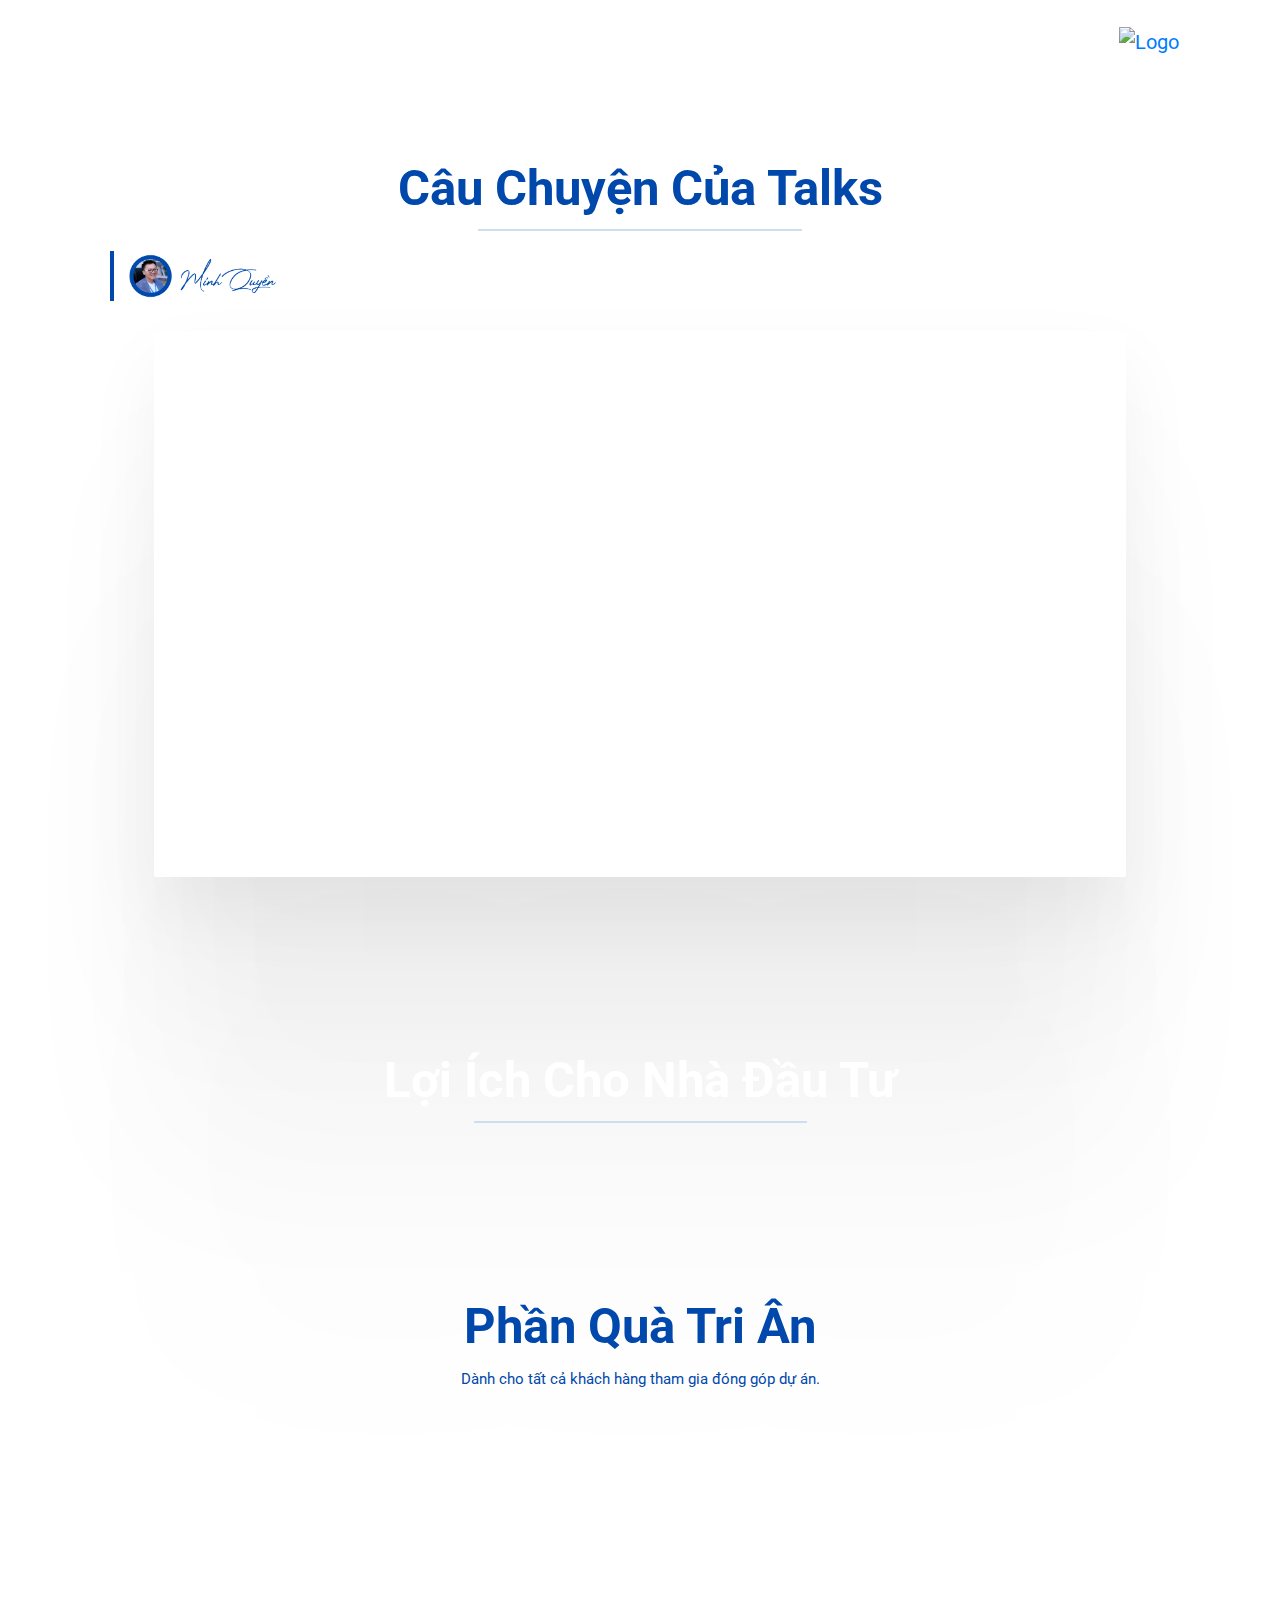
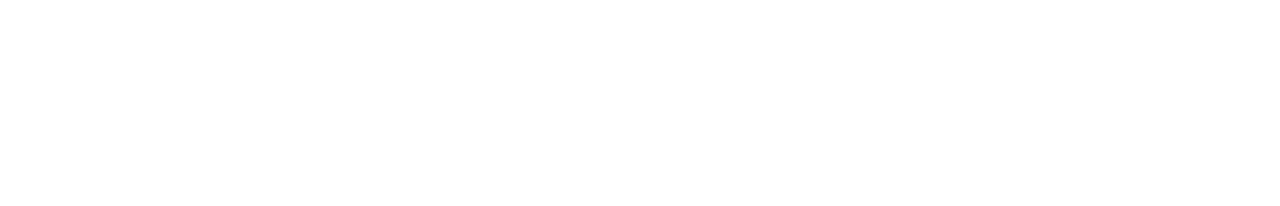
==== commit 13946a4d: "d" ====
--- a/index.html
+++ b/index.html
@@ -47,7 +47,7 @@
   <script src="./assets/js/all.js"></script>
 </head>
 
-<body>
+<body style="overflow-y: auto;">
   <!--- PRELOADER PART START --->
 
   <div class="preloader">
@@ -126,7 +126,7 @@
     <div class="container mx-auto">
       <div class="col-lg-12 mx-auto">
         <div class="video-content">
-          <h1 class="title-h1 wow fadeInUp" data-wow-delay="0.2s">Câu chuyện của Talks</h1>
+          <h1 class="title-h1 wow fadeInUp" data-wow-delay="0.2s">Câu Chuyện Của Talks</h1>
           <div class="bottom_title"></div>
           <div class="text wow fadeInUp" data-wow-delay="0.4s" id="video-story"></div>
           <div class="author wow fadeInLeft" data-wow-delay="0.5s">
@@ -156,7 +156,7 @@
       <div class="row justify-content-center">
         <div class="col-lg-12">
           <div class="benefit-content">
-            <h1 class="title-h1" style="color: white;">Lợi ích cho Nhà đầu tư</h1>
+            <h1 class="title-h1" style="color: white;">Lợi Ích Cho Nhà Đầu Tư</h1>
             <div class="bottom_title"></div>
           </div>
         </div>
@@ -172,7 +172,7 @@
       <div class="row justify-content-center">
         <div class="col-lg-12">
           <div class="prize-content">
-            <h1 class="title-h1">Bốc thăm trúng thưởng</h1>
+            <h1 class="title-h1">Phần Quà Tri Ân</h1>
             <p>Dành cho tất cả khách hàng tham gia đóng góp dự án.</p>
             <div id="noteHtml"></div>
             <div class="row" style="margin: 0;" id="prizecontent">
@@ -220,232 +220,230 @@
   <section id="Box_1412c">
     <div class="background" style="display: none;"></div>
     <div class="box container" style="display: none;">
-      <h1 class="title" style="display: block">Tham gia chương trình</h1>
-      <div class="dots">
-        <div class="dot d1">
-          <p>1</p>
-        </div>
-        <span class="line" style="background-color: rgb(169, 169, 169);">
-          <p></p>
-        </span>
-        <div class="dot d2">
-          <p>2</p>
-        </div>
-        <span class="line" style="background-color: rgb(169, 169, 169);">
-          <p></p>
-        </span>
-        <div class="dot d3">
-          <p>3</p>
-        </div>
-        <span class="line" style="background-color: rgb(169, 169, 169);">
-          <p></p>
-        </span>
-        <div class="dot d4">
-          <p>4</p>
-        </div>
-      </div>
-      <div class="contenttitle" style="display: flex">
-        <div class="row" style="height: 100%;">
+      <div>
+        <h1 class="title" style="display: block">Tham gia chương trình</h1>
+        <div class="dots">
+          <div class="dot d1">
+            <p>1</p>
+          </div>
+          <span class="line" style="background-color: rgb(169, 169, 169);">
+            <p></p>
+          </span>
+          <div class="dot d2">
+            <p>2</p>
+          </div>
+          <span class="line" style="background-color: rgb(169, 169, 169);">
+            <p></p>
+          </span>
+          <div class="dot d3">
+            <p>3</p>
+          </div>
+          <span class="line" style="background-color: rgb(169, 169, 169);">
+            <p></p>
+          </span>
+          <div class="dot d4">
+            <p>4</p>
+          </div>
+        </div>
+        <div class="contenttitle" style="display: flex">
+          <div class="row" style="height: 100%;">
+            <div class="col-lg-6 left">
+              <div>
+                <div class="detailname">
+                  <img src="./assets/images/b2.png">
+                  <h1 class="participant-name">Gói lan tỏa</h1>
+                </div>
+                <div class="detailmon">
+                  <h1 class="participant-moneyin">Giá gói: 1.000.000 vnđ</h1>
+                  <p class="participant-moneyout">Giá trị nhận được: 2.000.000 vnđ</p>
+                </div>
+                <div class="position">
+                  <div class="tempotitle">
+                    <h4 class="participant-total">Tổng: 1200000 vnđ</h4>
+                    <p class="participant-percent">40%</p>
+                  </div>
+                  <div class="tempodiv">
+                    <div style="width: 40%;"></div>
+                  </div>
+                  <div class="tempotime"><i class="bi bi-alarm-fill"></i>
+                    <p class="participant-days">Còn lại 365 ngày</p>
+                  </div>
+                </div>
+              </div>
+            </div>
+            <div class="col-lg-6 right">
+              <h1>Đồng hành<br><span>Nâng cao tư duy Việt<br> cùng Biệt Thự Sách</span></h1>
+              <p>Vui lòng thực hiện đủ các bước*</p>
+              <div class="button">
+                <button class="out">Thoát</button>
+                <button class="next start" style="margin-left: 20px;">Bắt đầu ngay</button>
+              </div>
+            </div>
+          </div>
+        </div>
+        <div class="content infor row">
           <div class="col-lg-6 left">
+            <h1>Thông tin cá nhân</h1>
+            <form id="formpay"
+              action="https://docs.google.com/forms/u/0/d/e/1FAIpQLSdhyHNgBQrToeIGzOVjwwhDzDo_V3EQ2cR51n9PS9U-hES4mA/formResponse"
+              method="post">
+              <div class="formwrap" id="section-0">
+                <div class="formmain">
+                  <div class="form-group">
+                    <label for="entry.1748345937">Họ và tên<span style="color: rgb(227, 81, 81);">*</span></label>
+                    <input class="form-control" id="entry.1748345937" name="entry.1748345937" type="text" required>
+                  </div>
+                  <div class="form-group">
+                    <label for="entry.1175513184">Điện thoại<span style="color: rgb(227, 81, 81);">*</span></label>
+                    <input class="form-control" id="entry.1175513184" name="entry.1175513184" type="text" required>
+                  </div>
+                  <div class="form-group">
+                    <label for="entry.326629868">Email<span style="color: rgb(227, 81, 81);">*</span></label>
+                    <input class="form-control" id="entry.326629868" name="entry.326629868" type="text" required>
+                  </div>
+                  <div class="form-group">
+                    <label for="entry.182130669">Địa chỉ<span style="color: rgb(227, 81, 81);">*</span></label>
+                    <input class="form-control" id="entry.182130669" name="entry.182130669" type="text" required>
+                  </div>
+                  <div id="requiform-wrap">
+                    <input id="requiform" type="submit" value="Gửi thông tin">
+                  </div>
+                </div>
+              </div>
+              <div class="form-group d-none">
+                <label for="page-history">Hidden Input</label>
+                <input class="form-control" id="page-history" name="pageHistory" type="text" value="0">
+              </div>
+            </form>
+          </div>
+          <div class="col-lg-6 right">
             <div>
-              <div class="detailname">
+              <div class="position">
                 <img src="./assets/images/b2.png">
-                <h1 class="participant-name">Gói lan tỏa</h1>
-              </div>
-              <div class="detailmon">
-                <h1 class="participant-moneyin">Giá gói: 1.000.000 vnđ</h1>
-                <p class="participant-moneyout">Giá trị nhận được: 2.000.000 vnđ</p>
-              </div>
-              <div class="position">
-                <div class="tempotitle">
-                  <h4 class="participant-total">Tổng: 1200000 vnđ</h4>
-                  <p class="participant-percent">40%</p>
-                </div>
-                <div class="tempodiv">
-                  <div style="width: 40%;"></div>
-                </div>
-                <div class="tempotime"><i class="bi bi-alarm-fill"></i>
-                  <p class="participant-days">Còn lại 365 ngày</p>
-                </div>
-              </div>
-            </div>
-          </div>
-          <div class="col-lg-6 right">
-            <h1>Đồng hành<br><span>Nâng cao tư duy Việt<br> cùng Biệt Thự Sách</span></h1>
-            <p>Vui lòng thực hiện đủ các bước*</p>
-            <div class="button">
-              <button class="out">Thoát</button>
-              <button class="next start" style="margin-left: 20px;">Bắt đầu ngay</button>
-            </div>
-          </div>
-        </div>
-      </div>
-      <div class="content infor">
-        <div class="col-lg-6 left">
-          <h1>Thông tin cá nhân</h1>
-          <form id="formpay"
-            action="https://docs.google.com/forms/u/0/d/e/1FAIpQLSdhyHNgBQrToeIGzOVjwwhDzDo_V3EQ2cR51n9PS9U-hES4mA/formResponse"
-            method="post">
-            <div class="formwrap" id="section-0">
-              <div class="formmain">
-                <div class="form-group">
-                  <h1>Họ và tên: <span>*</span></h1>
-                  <input class="form-control" id="entry.1748345937" name="entry.1748345937" type="text" required>
-                </div>
-                <div class="form-group">
-                  <h1>Số điện thoại: <span>*</span></h1>
-                  <input class="form-control" id="entry.1175513184" name="entry.1175513184" type="text" required>
-                </div>
-                <div class="form-group">
-                  <h1>Email: <span>*</span></h1>
-                  <input class="form-control" id="entry.326629868" name="entry.326629868" type="email" required>
-                </div>
-                <div class="form-group">
-                  <h1>Địa chỉ: <span>*</span></h1>
-                  <input class="form-control" id="entry.182130669" name="entry.182130669" type="text" required>
-                </div>
+                <h1 class="participant-name">Gói tri kỉ</h1>
+              </div>
+              <div class="main">
+                <h1>Những đặc quyền của bạn</h1>
+                <ul class="participant-features">
+                  <li><i class="bi bi-check"></i>Voucher sử dụng các sản phẩm tại Biệt thự sách</li>
+                  <li><i class="bi bi-check"></i> margin-top: 10px;</li>
+                  <li><i class="bi bi-check"></i>Voucher sử dụng các sản phẩm tại Biệt thự sách</li>
+                  <li><i class="bi bi-check"></i>Voucher học tiếng anh tại Talks English</li>
+                  <li><i class="bi bi-check"></i>5000 cổ phiếu trị giá 10.000vnd / cổ phiếu khi Công ty được niêm yến
+                    trên
+                    sàn chứng khoán</li>
+                  <li><i class="bi bi-check"></i>Được ưu tiên đầu tư cho Hệ thống Biệt thự sách</li>
+                </ul>
+              </div>
+              <div class="button">
+                <button class="back">Quay lại</button>
+                <button class="next" disabled="disabled">Tiếp theo</button>
+              </div>
+              <script>
+                document.querySelector("#formpay").addEventListener("submit", event => {
+                  // prevent submit
+                  event.preventDefault();
+
+                  // call as API
+                  const URL = "https://docs.google.com/forms/u/0/d/e/1FAIpQLSdhyHNgBQrToeIGzOVjwwhDzDo_V3EQ2cR51n9PS9U-hES4mA/formResponse";
+
+                  let formData = new URLSearchParams();
+                  formData.append('entry.1748345937', document.querySelector("input[name='entry.1748345937']").value);
+                  formData.append('entry.1175513184', document.querySelector("input[name='entry.1175513184']").value);
+                  formData.append('entry.326629868', document.querySelector("input[name='entry.326629868']").value);
+                  formData.append('entry.182130669', document.querySelector("input[name='entry.182130669']").value);
+
+                  fetch(URL + "?" + formData.toString(), {
+                    headers: {
+                      "Content-Type": "application/x-www-form-urlencoded",
+                      "Accept": "text/html,application/xhtml+xml,application/xml;q=0.9,image/avif,image/webp,*/*;q=0.8",
+                    },
+                    method: "post",
+                    "mode": "cors"
+                  });
+
+                  alert("Gửi thông tin thành công");
+                  document.querySelector('.infor .button>.next').removeAttribute('disabled')
+                });
+              </script>
+            </div>
+          </div>
+        </div>
+        <div class="content policy">
+          <div class="row">
+            <div class="col-lg-12 main">
+              <h1 id="titlecs">Chính sách của chúng tôi</h1>
+              <p id="chinhsach"></p>
+              <div><input type="checkbox" id="checkboxpay">
+                <p>Xác nhận bạn có đồng ý với chính sách của chúng tôi</p>
+              </div>
+            </div>
+          </div>
+          <div class="button">
+            <button class="back">Quay lại</button>
+            <button id="checkboxbutton" class="next" disabled="disabled">Tiếp theo</button>
+          </div>
+        </div>
+        <script>
+          document.querySelector('#checkboxpay').addEventListener('change', function () {
+            document.querySelector('#checkboxbutton').disabled = !document.querySelector('#checkboxpay').checked;
+          });
+        </script>
+        <div class="content pay">
+          <div class="row">
+            <div class="col-lg-7 left">
+              <div style="margin-top: 50px;">
+                <h1>Thông tin gói</h1>
+                <div class="table">
+                  <div class="acc">
+                    <h1>Tên gói</h1>
+                    <h1>Số tiền phải trả</h1>
+                  </div>
+                  <div>
+                    <h1 class="participant-name"><br><span>(gói gọi vốn từ Biệt Thự Sách)</span></h1>
+                    <h1 class="participant-moneyin">2.000.000 vnđ</h1>
+                  </div>
+                </div>
+                <h1>Thông tin người nhận</h1>
+                <p class="form-list">
+                  Chuyển khoản ngân hàng MB Bank (Không mất phí
+                    thanh toán)<br>
+                    Thông tin người nhận:<br>
+                    *Tên người nhận: DINH MINH QUYEN<br>
+                    *Số tài khoản: 0934147901
+                </p>
                 <div class="button">
                   <button class="back">Quay lại</button>
-                  <input class="next" style="margin-left: 20px;" type="submit" value="Tiếp theo">
-                </div>
-              </div>
-            </div>
-            <div class="form-group d-none">
-              <label for="page-history">Hidden Input</label>
-              <input class="form-control" id="page-history" name="pageHistory" type="text" value="0">
-            </div>
-          </form>
-        </div>
-        <div class="col-lg-6 right">
-          <div>
-            <div class="position">
-              <img src="./assets/images/b2.png">
-              <h1 class="participant-name">Gói tri kỉ</h1>
-            </div>
-            <div class="main">
-              <h1>Những đặc quyền của bạn</h1>
-              <ul class="participant-features">
-                <li><i class="bi bi-check"></i>Voucher sử dụng các sản phẩm tại Biệt thự sách</li>
-                <li><i class="bi bi-check"></i> margin-top: 10px;</li>
-                <li><i class="bi bi-check"></i>Voucher sử dụng các sản phẩm tại Biệt thự sách</li>
-                <li><i class="bi bi-check"></i>Voucher học tiếng anh tại Talks English</li>
-                <li><i class="bi bi-check"></i>5000 cổ phiếu trị giá 10.000vnd / cổ phiếu khi Công ty được niêm yến trên
-                  sàn chứng khoán</li>
-                <li><i class="bi bi-check"></i>Được ưu tiên đầu tư cho Hệ thống Biệt thự sách</li>
-              </ul>
-            </div>
-          </div>
-        </div>
-      </div>
-      <div class="content policy">
-        <div class="row">
-          <div class="col-lg-12 main">
-            <h1>Chính sách của chúng tôi</h1>
-            <p>Chào mừng Quý khách đến với nền tảng TENTEN.VN (bao gồm website và ứng dụng di động TENTEN.VN) được vận
-              hành bởi Công ty cổ phần GMO-Z.com RUNSYSTEM và các công ty liên kết (gọi riêng và gọi chung là,
-              "TENTEN.VN", "chúng tôi", hay "của chúng tôi"). TENTEN.VN nghiêm túc thực hiện trách nhiệm của mình liên
-              quan đến bảo mật thông tin theo các quy định về bảo vệ bí mật thông tin cá nhân của pháp luật Việt Nam
-              (“Nghị định 13/2023/NĐ-CP của Chính Phủ”) và cam kết tôn trọng quyền riêng tư và sự quan tâm của tất cả
-              người dùng đối với website và ứng dụng di động của chúng tôi (“Nền tảng”) (chúng tôi gọi chung các nền
-              tảng và các dịch vụ chúng tôi cung cấp như được mô tả trong nền tảng của chúng tôi là "các dịch vụ").
-              Người dùng có nghĩa là người đăng ký tài khoản với chúng tôi để sử dụng các dịch vụ, bao gồm cả người mua
-              và người bán (Đại lý) (gọi chung và gọi riêng là “Các Người Dùng”, “Quý khách” hoặc “của Quý khách”).
-              Chúng tôi nhận biết tầm quan trọng của dữ liệu cá nhân mà Quý khách đã tin tưởng giao cho chúng tôi và tin
-              rằng chúng tôi có trách nhiệm quản lý, bảo vệ và xử lý dữ liệu cá nhân của Quý khách một cách thích hợp.
-              Chính sách bảo mật này ("Chính sách bảo mật" hay "Chính sách") được thiết kế để giúp Quý khách hiểu được
-              cách thức chúng tôi thu thập, sử dụng, tiết lộ và/hoặc xử lý dữ liệu cá nhân mà Quý khách đã cung cấp cho
-              chúng tôi và/hoặc lưu giữ về Quý khách, cho dù là hiện nay hoặc trong tương lai, cũng như để giúp Quý
-              khách đưa ra quyết định sáng suốt trước khi cung cấp cho chúng tôi bất kỳ dữ liệu cá nhân nào của Quý
-              khách.
-
-              1.2. "Dữ Liệu Cá Nhân" hay "dữ liệu cá nhân" có nghĩa là dữ liệu, dù đúng hay không, về một cá nhân mà
-              thông qua đó có thể được xác định được danh tính, hoặc từ dữ liệu đó và thông tin khác mà một tổ chức có
-              hoặc có khả năng tiếp cận. Các ví dụ thường gặp về dữ liệu cá nhân có thể gồm có tên, số chứng minh nhân
-              dân và thông tin liên hệ.
-
-              1.3. Bằng việc sử dụng các dịch vụ, đăng ký một tài khoản với chúng tôi hoặc truy cập nền tảng, Quý khách
-              xác nhận và đồng ý rằng Quý khách chấp nhận các phương pháp, yêu cầu, và/hoặc chính sách được mô tả trong
-              Chính sách bảo mật này, và theo đây Quý khách xác nhận Quý khách đã biết rõ và đồng ý toàn bộ cho phép
-              chúng tôi thu thập, sử dụng, tiết lộ và/hoặc xử lý dữ liệu cá nhân của Quý khách như mô tả trong đây. Nếu
-              chúng tôi thay đổi Chính sách bảo mật của mình, bao gồm cả thông qua việc đăng tải những thay đổi đó hoặc
-              Chính sách bảo mật sửa đổi trên nền tảng của chúng tôi; Trong phạm vi pháp luật cho phép, việc tiếp tục sử
-              dụng các dịch vụ hoặc nền tảng, bao gồm giao dịch của Quý khách, được xem là Quý khách đã công nhận và
-              đồng ý với các thay đổi trong Chính Sách Bảo Mật này.
-
-              1.4. Chính sách này áp dụng cùng với các thông báo, điều khoản hợp đồng, điều khoản chấp thuận khác áp
-              dụng liên quan đến việc chúng tôi thu thập, lưu trữ, sử dụng, tiết lộ và/hoặc xử lý dữ liệu cá nhân của
-              Quý khách và không nhằm ghi đè những thông báo hoặc các điều khoản đó trừ khi chúng tôi có tuyên bố ràng
-              khác.
-
-              1.5. Chính sách này được áp dụng cho cả Người bán (Đại lý) và Người mua đang sử dụng dịch vụ trừ khi có
-              tuyên bố rõ ràng ngược lại.</p>
-            <div><input type="checkbox">
-              <p>Xác nhận bạn có đồng ý với chính sách của chúng tôi</p>
-            </div>
-          </div>
-        </div>
-        <div class="button">
-          <button class="back">Quay lại</button>
-          <button class="next">Tiếp theo</button>
-        </div>
-      </div>
-      <div class="content pay">
-        <div class="row">
-          <div class="col-lg-8 left">
-            <div>
-              <h1>Thông tin gói</h1>
-              <div class="table">
-                <div class="acc">
-                  <h1>Tên gói</h1>
-                  <h1>Số tiền phải trả</h1>
-                </div>
-                <div>
-                  <h1 class="participant-name"><br><span>(gói gọi vốn từ Biệt Thự Sách)</span></h1>
-                  <h1 class="participant-moneyout">2.000.000 vnđ</h1>
-                </div>
-              </div>
-              <h1>Thông tin người nhận</h1>
-              <ul class="form-list">
-                <li>Chuyển khoản ngân hàng MB Bank ( Không mất phí
-                  thanh toán )<br>
-                  Thông tin người nhận:<br>
-                  *Name: DINH MINH QUYEN<br>
-                  *STK: 0903 020 123</li>
-                <li>Thanh toán Onecom: Thanh toán bằng thẻ Visa
-                  hoặc Master Card ( Phí thanh toán 0.29$ )</li>
-                <li>Thanh toán Paypal ( Phí thanh toán $ 0.29 )</li>
-              </ul>
-            </div>
-          </div>
-          <div class="col-lg-4 right">
-            <div>
-              <h1>Mã Qr</h1>
-              <div class="img">
-                <img src="https://i.pinimg.com/736x/dc/e1/32/dce1321615bf9267e5a73ed6555c4297.jpg">
+                  <button class="next">Tiếp theo</button>
+                </div>
+              </div>
+            </div>
+            <div class="col-lg-5 right">
+              <div>
+                <h1>Mã Qr</h1>
+                <div class="img">
+                  <img class="qrpay" src="https://i.pinimg.com/736x/dc/e1/32/dce1321615bf9267e5a73ed6555c4297.jpg">
+                </div>
+              </div>
+            </div>
+          </div>
+        </div>
+        <div class="content paysus">
+          <div class="row">
+            <div class="col-lg-6 left">
+              <div class="alert">
+                <h1><i class="bi bi-check-circle-fill"></i>Đóng góp thành công !</h1>
+                <p>Cảm ơn bạn đã đóng góp cho chúng tôi</p>
               </div>
               <div class="button">
                 <button class="back">Quay lại</button>
-                <button class="next">Tiếp theo</button>
-              </div>
-            </div>
-          </div>
-        </div>
-      </div>
-      <div class="content paysus">
-        <div class="row">
-          <div class="col-lg-6 left">
-            <div class="alert">
-              <h1><i class="bi bi-check-circle-fill"></i>Đóng góp thành công !</h1>
-              <p>Cảm ơn bạn đã đóng góp cho chúng tôi</p>
-            </div>
-            <div class="button">
-              <button class="back">Quay lại</button>
-              <button class="suc">Hoàn thành</button>
-            </div>
-          </div>
-          <div class="col-lg-6 right">
-            <img id="box1412c2" src="./assets/images/414953521_793318252837099_8762419459066853807_n.jpg" alt="">
-            <img id="box1412c1" src="assets/images/415915580_793344296167828_4445337624631445347_n.jpg" alt="">
+                <button class="suc">Hoàn thành</button>
+              </div>
+            </div>
+            <div class="col-lg-6 right">
+              <img id="box1412c2" src="./assets/images/414953521_793318252837099_8762419459066853807_n.jpg" alt="">
+              <img id="box1412c1" src="assets/images/415915580_793344296167828_4445337624631445347_n.jpg" alt="">
+            </div>
           </div>
         </div>
       </div>
@@ -484,7 +482,6 @@
   <script src="assets/js/fetch-sheet.js"></script>
   <script src="assets/js/load-content.js"></script>
   <script src="assets/js/main.js"></script>
-  <script src="assets/js/v-stats.js"></script>
 </body>
 
 </html>--- a/assets/css/style.css
+++ b/assets/css/style.css
@@ -84,8 +84,7 @@
 h4,
 h5,
 h6 {
-  font-family: "Poppins", sans-serif;
-  font-weight: 700;
+  font-family: 'Roboto';
   color: #3A424E;
   margin: 0px;
 }
@@ -2138,7 +2137,7 @@
 
 .form-list {
   list-style: unset;
-  margin: 10px 0 10px 20px;
+  margin: 10px 0;
   line-height: 1.6;
 }
 
@@ -3476,10 +3475,11 @@
   border-radius: 16px;
   background-repeat: no-repeat;
   background-position: right;
+  background-size: cover;
   background-image: url(https://printify.com/wp-content/themes/printify/assets/main-page-new/background.svg)
 }
 
-#Box_1412c>.box>.title {
+#Box_1412c>.box>div>.title {
   font-size: 42px;
   text-align: center;
   margin: 15px 0;
@@ -3487,7 +3487,7 @@
   color: var(--color-text);
 }
 
-#Box_1412c>.box>.dots {
+#Box_1412c>.box>div>.dots {
   display: flex;
   width: 60%;
   justify-content: space-between;
@@ -3496,11 +3496,11 @@
   transition: all 0.3s ease-in-out;
 }
 
-#Box_1412c>.box>.dots>.dot {
+#Box_1412c>.box>div>.dots>.dot {
   position: relative;
 }
 
-#Box_1412c>.box>.dots>.dot>p {
+#Box_1412c>.box>div>.dots>.dot>p {
   font-size: 18px;
   border-radius: 50%;
   background-color: rgb(169, 169, 169);
@@ -3515,18 +3515,18 @@
   align-items: center;
 }
 
-#Box_1412c>.box>.dots>.dot.acc>p {
+#Box_1412c>.box>div>.dots>.dot.acc>p {
   background-color: var(--color-bg-mx);
   ;
   color: white;
 }
 
-#Box_1412c>.box>.dots>.line {
+#Box_1412c>.box>div>.dots>.line {
   flex: 1;
   height: 3px;
 }
 
-#Box_1412c>.box>.dots>.line>p {
+#Box_1412c>.box>div>.dots>.line>p {
   height: 3px;
   background-color: var(--color-bg-mx);
   animation: box1412cLine 0.5s linear forwards;
@@ -3543,11 +3543,11 @@
   }
 }
 
-#Box_1412c>.box>.content {
+#Box_1412c>.box>div>.content {
   display: none;
 }
 
-#Box_1412c>.box>.content.acc {
+#Box_1412c>.box>div>.content.acc {
   display: flex;
 }
 
@@ -3589,13 +3589,13 @@
 
 #Box_1412c .contenttitle .right>.button {
   display: flex;
-  margin: 10px auto 30px auto;
+  margin: 10px auto 180px auto;
 }
 
 #Box_1412c .contenttitle .left {
   display: flex;
   flex-direction: column;
-  justify-content: center;
+  justify-content: start;
 }
 
 #Box_1412c .contenttitle .out {
@@ -3611,8 +3611,16 @@
 #Box_1412c .contenttitle .out:hover {
   transform: scale(1.02);
 }
-.requiform{
-  padding: 10px 25px;
+
+#requiform-wrap {
+  width: 100%;
+  display: flex;
+  justify-content: center;
+  margin: 30px 0;
+}
+
+#requiform {
+  padding: 10px 45px;
   font-size: 20px;
   background-color: #228582;
   color: white;
@@ -3620,9 +3628,11 @@
   border-radius: 8px;
   transition: all 0.3s ease-in-out;
 }
-.requiform:hover{
-  transform: translateX(5px);
-}
+
+#requiform:hover {
+  background-color: #1d716e;
+}
+
 #Box_1412c .contenttitle .next {
   padding: 10px 25px;
   font-size: 20px;
@@ -3673,7 +3683,7 @@
   border-radius: 16px;
   position: relative;
   box-shadow: 0 5px 10px rgba(0, 0, 0, 0.15);
-  margin-bottom: 80px;
+  margin-top: 80px;
 }
 
 #Box_1412c .contenttitle .left>h1 {
@@ -3772,6 +3782,15 @@
 
 #Box_1412c .infor {
   margin-bottom: 50px;
+}
+
+#Box_1412c .infor .button>.next:disabled {
+  background-color: var(--color-bg-mn) !important;
+  color: #ccc;
+}
+
+#Box_1412c .infor .button>.next:disabled:hover {
+  transform: unset !important;
 }
 
 #Box_1412c .infor>.right {
@@ -3806,7 +3825,7 @@
 
 #Box_1412c .infor>.right>div>.main {
   background-color: var(--color-bg-mn);
-  width: 80%;
+  width: 100%;
   border-radius: 12px;
   padding: 50px 10px 20px 10px;
   box-shadow: 0 5px 10px rgba(0, 0, 0, 0.15);
@@ -3838,50 +3857,8 @@
 #Box_1412c .infor>.left>h1 {
   color: var(--color-text);
   font-size: 34px;
-  margin: 10px;
+  text-align: center;
   margin-bottom: 20px;
-}
-
-#Box_1412c .acc {
-  position: relative;
-}
-
-#Box_1412c .acc-input {
-  width: 90%;
-  font-size: 16px;
-  color: #0048ab;
-  border-radius: 8px;
-  padding: 10px 20px;
-  border: 1px solid #0048ab;
-  outline: none;
-  transition: 0.4s ease-in-out;
-  margin: 10px;
-}
-
-#Box_1412c .acc-input:focus {
-  border: 1px solid #228582;
-}
-
-#Box_1412c .acc-label {
-  position: absolute;
-  font-size: 16px;
-  transform: translateY(-50%);
-  left: 21px;
-  top: 32px;
-  pointer-events: none;
-  user-select: none;
-  color: #0048ab;
-  transition: 0.5s ease-in-out;
-  display: inline-block;
-}
-
-#Box_1412c .acc-input:not(:placeholder-shown)+.acc-label,
-#Box_1412c .acc-input:focus+.acc-label {
-  top: 10px;
-  padding: 0px 10px;
-  background-color: white;
-  color: #228582;
-  margin: 0;
 }
 
 #Box_1412c .content .back {
@@ -3894,8 +3871,8 @@
   transition: all 0.3s ease-in-out;
 }
 
-#Box_1412c .content .back {
-  transform: scale(1.02);
+#Box_1412c .content .back:hover {
+  background-color: rgb(148, 148, 148);
 }
 
 #Box_1412c .content .next {
@@ -3906,6 +3883,7 @@
   border: none;
   border-radius: 8px;
   transition: all 0.3s ease-in-out;
+  margin-left: 20px;
 }
 
 #Box_1412c .content .next:hover {
@@ -3914,9 +3892,8 @@
 
 #Box_1412c .content .button {
   display: flex;
-  width: 100%;
-  margin: 0 auto;
-  margin: 30px 10px;
+  width: 80%;
+  margin: 50px auto;
 }
 
 #Box_1412c .policy {
@@ -3998,9 +3975,11 @@
 
 #Box_1412c .pay>.row>.right img {
   width: 60%;
-  aspect-ratio: 1/1;
   object-fit: cover;
   margin: 10px 0;
+  box-shadow: 0 5px 10px rgba(0, 0, 0, 0.15);
+  border-radius: 8px;
+  padding: 10px ;
 }
 
 #Box_1412c .pay>.row>.left>div>.table>div {
@@ -4047,10 +4026,12 @@
 #Box_1412c .pay .left {
   display: flex;
   align-items: center;
+  justify-content: center;
 }
 
 #Box_1412c .pay .button {
   justify-content: space-between;
+  margin: 30px 0;
 }
 
 
@@ -4100,6 +4081,7 @@
   display: flex;
   flex-direction: column;
   justify-content: center;
+  margin-top: 80px;
 }
 
 #Box_1412c .paysus .left>.alert>h1 {
@@ -4130,7 +4112,8 @@
 }
 
 .formmain {
-  padding: 0;
+  width: 80%;
+  margin: 0 auto;
 }
 
 .formwrap {
@@ -4145,34 +4128,389 @@
   background-clip: border-box;
 }
 
-.form-group{
-  display: flex;
-  justify-content: space-between;
-  align-items: center;
-  margin-left: 10px;
-}
-
-.form-group>h1{
+.form-group {
+  margin-bottom: 10px !important;
+}
+
+.form-group>h1 {
   font-size: 18px;
   font-family: 'Roboto';
   color: var(--color-text);
   font-weight: 500;
 }
-.form-group>h1>span{
+
+.form-group>h1>span {
   color: rgb(181, 54, 54);
 }
-.form-group>input{
-  width: 70%;
+
+.form-group>input {
   border-radius: 16px;
 }
 
-.form-control{
+.form-control {
   border: 1px solid var(--color-bg-mx);
 }
+
 .form-control:focus {
   color: #495057;
   background-color: #fff;
   border-color: var(--color-bg-mx);
   outline: 0;
   box-shadow: 0 0 0 0.2rem rgba(164, 212, 188, 0.25);
+}
+
+#checkboxbutton:disabled {
+  background-color: var(--color-bg-mn) !important;
+  color: #ccc;
+}
+
+#checkboxbutton:disabled:hover {
+  transform: unset !important;
+}
+
+#Box_1412c>.box>div {
+  min-height: 100%;
+  height: 100%;
+}
+
+@media (max-width: 1280px) {
+  #Box_1412c .content .back {
+    padding: 8px 15px;
+    font-size: calc(8px + 1vw);
+  }
+
+  #Box_1412c .content .next {
+    padding: 8px 15px;
+    font-size: calc(8px + 1vw);
+  }
+
+  #Box_1412c .paysus .left>.alert>h1 {
+    font-size: 24px;
+  }
+
+  #Box_1412c .paysus .left>.alert>h1 {
+    font-size: 18px;
+  }
+
+  #Box_1412c .infor>.right>div>.main>h1 {
+    font-size: 18px;
+  }
+
+  #Box_1412c .infor>.right>div>.main>ul>li {
+    line-height: 1.5;
+    font-size: 14px;
+  }
+
+  #Box_1412c .infor>.right>div>.position>h1 {
+    font-size: 24px;
+    margin-left: 5px;
+    font-family: 'Roboto';
+  }
+
+  #Box_1412c .infor>.right>div>.position {
+    align-items: center;
+  }
+
+  #Box_1412c .infor>.right>div>.position>img {
+    width: 40px;
+    height: 40px;
+    margin-right: 5px;
+  }
+
+  #Box_1412c .contenttitle .next {
+    padding: 8px 15px;
+    font-size: calc(12px + 1vw);
+  }
+
+  #Box_1412c .contenttitle .right>h1 {
+    font-size: 28px;
+    font-family: 'Roboto';
+    width: 80%;
+    margin: 0 auto;
+  }
+}
+
+@media (max-width: 980px) {
+  .pay .left>div {
+    width: 100%;
+  }
+
+  #Box_1412c>.box {
+    height: unset;
+    top: 0;
+    left: 0;
+    transform: unset;
+    right: 0;
+    bottom: 0;
+    width: 100%;
+    max-width: unset;
+    border-radius: 0;
+  }
+
+  #Box_1412c>.box>div {
+    overflow-y: scroll;
+    overflow-x: hidden;
+  }
+
+  #Box_1412c .contenttitle .left {
+    margin: 20px auto;
+    width: 80%;
+  }
+
+  #Box_1412c .contenttitle .right>h1 {
+    text-align: center;
+  }
+
+  #Box_1412c .contenttitle .right {
+    justify-content: start;
+  }
+
+  #Box_1412c .contenttitle .right>p {
+    text-align: center;
+  }
+
+  #Box_1412c .button {
+    width: 80%;
+    margin: 0 auto;
+    justify-content: space-between;
+  }
+
+  #Box_1412c .infor>.right {
+    width: 100%;
+  }
+
+  #Box_1412c .infor>.right>div>.position {
+    left: 60%;
+  }
+
+  #Box_1412c .infor>.right>div>.main>h1 {
+    font-size: calc(16px + 0.5vw);
+    margin-left: 10px;
+    font-family: 'Roboto';
+  }
+
+  #Box_1412c .infor>.right>div>.main>p {
+    font-size: calc(12px + 0.3vw);
+    margin-left: 10px;
+    font-family: 'Roboto';
+  }
+
+  #Box_1412c .policy .button {
+    width: 90%;
+    margin: 20px auto;
+    justify-content: space-between;
+  }
+
+  #Box_1412c .policy>.row>.main>h1 {
+    font-size: calc(16px + 0.5vw);
+    margin: 20px 0;
+    text-align: center;
+  }
+
+  #Box_1412c .policy>.row>.main>p {
+    font-size: calc(14px + 0.3vw);
+    margin: 20px 0;
+    text-align: justify;
+  }
+
+  #Box_1412c .policy>.row>.main>div>p {
+    font-size: calc(14px + 0.3vw);
+    margin-left: 10px;
+  }
+
+  #Box_1412c>.box>.dots {
+    width: 90%;
+  }
+
+  #Box_1412c .paysus .left>.alert>h1 {
+    font-size: calc(24px + 0.5vw);
+    color: var(--color-bg-mx);
+    display: flex;
+    align-items: center;
+    justify-content: center;
+  }
+
+  #Box_1412c .paysus .left {
+    display: block;
+    margin: 20px 0;
+  }
+
+  #Box_1412c .paysus .left>.alert>p {
+    text-align: justify;
+  }
+
+  .alert {
+    display: flex;
+    flex-direction: column;
+    justify-content: center;
+    align-items: center;
+  }
+
+  #Box_1412c .paysus>.row {
+    width: 100%;
+  }
+
+  .paysus>.row {
+    height: max-content;
+    margin: 0;
+  }
+
+  .paysus .right {
+    position: relative;
+  }
+}
+
+@media (max-width: 550px) {
+  #Box_1412c>.box>div>.title {
+    font-size: calc(22px + 1vw);
+  }
+
+  #Box_1412c>.box>div>.dots {
+    width: 80%;
+  }
+
+  #Box_1412c>.box {
+    justify-content: start;
+    min-height: 100%;
+    max-height: 100%;
+    padding: 0;
+  }
+
+  #Box_1412c .dot>p::before {
+    font-size: calc(8px + 1vw);
+  }
+
+  #Box_1412c .contenttitle .left {
+    width: 100%;
+    height: max-content;
+  }
+
+  #Box_1412c .contenttitle>.row {
+    height: max-content;
+  }
+
+  #Box_1412c .contenttitle .left>div {
+    margin-bottom: 80px;
+    margin-top: 20px;
+  }
+
+  #Box_1412c .contenttitle {
+    height: max-content;
+  }
+
+  #Box_1412c .contenttitle .right {
+    margin: 20px 0;
+  }
+
+  #Box_1412c .contenttitle .right>h1 {
+    font-size: calc(16px + 3vw);
+  }
+
+  #Box_1412c .contenttitle .left>div>.detailmon>h1 {
+    font-size: calc(8px + 2vw);
+  }
+
+  #Box_1412c .contenttitle .left>div>.detailmon>p {
+    font-size: calc(8px + 1.75vw);
+  }
+
+  #Box_1412c .contenttitle .next {
+    font-size: calc(6px + 1.75vw);
+    padding: 8px 15px;
+  }
+
+  #Box_1412c .contenttitle .out {
+    font-size: calc(6px + 1.75vw);
+  }
+
+  #requiform {
+    width: 100%;
+    font-size: calc(8px + 2vw);
+  }
+
+  .form-group>input {
+    border-radius: 6px;
+  }
+
+  #Box_1412c .infor>.left>h1 {
+    color: var(--color-text);
+    font-size: calc(16px + 2vw);
+    text-align: center;
+    margin-bottom: 20px;
+  }
+
+  #Box_1412c .infor>.right>div>.main {
+    display: none;
+  }
+
+  #Box_1412c .infor>.right>div>.position {
+    display: none;
+  }
+
+  #Box_1412c .content .back {
+    font-size: calc(6px + 1.75vw);
+    padding: 8px 15px;
+  }
+
+  #Box_1412c .content .next {
+    font-size: calc(6px + 1.75vw);
+    padding: 8px 15px;
+  }
+
+  #Box_1412c .pay>.row>.left>div>h1 {
+    font-size: calc(8px + 2vw);
+  }
+
+  #Box_1412c .pay ul>li {
+    font-size: calc(8px + 1.5vw);
+  }
+
+  #Box_1412c .pay>.row>.left>div>.table>.acc>h1 {
+    font-size: calc(8px + 1.5vw);
+  }
+
+  #Box_1412c .pay>.row>.left>div>.table>div>h1 {
+    font-size: calc(8px + 1.5vw);
+  }
+
+  #Box_1412c .pay>.row>.right>div>h1 {
+    font-size: calc(8px + 2vw);
+  }
+
+  #Box_1412c .content .button {
+    display: flex;
+    width: 80%;
+    margin: 20px auto;
+  }
+
+  #Box_1412c .paysus .suc {
+    font-size: calc(6px + 1.75vw);
+    padding: 8px 15px;
+  }
+
+  #Box_1412c .paysus .back {
+    font-size: calc(6px + 1.75vw);
+    padding: 8px 15px;
+  }
+
+  #Box_1412c .paysus .left>.alert>h1 {
+    font-size: calc(18px + 2vw);
+    color: var(--color-bg-mx);
+    display: flex;
+    align-items: center;
+    justify-content: center;
+  }
+
+  #Box_1412c .paysus .left>.alert>p {
+    font-size: calc(16px + 1.5vw);
+  }
+
+  .pay .left>div {
+    width: 90%;
+    margin: 0 auto;
+  }
+
+  #Box_1412c .contenttitle .left>div>.position {
+    left: 55%;
+  }
 }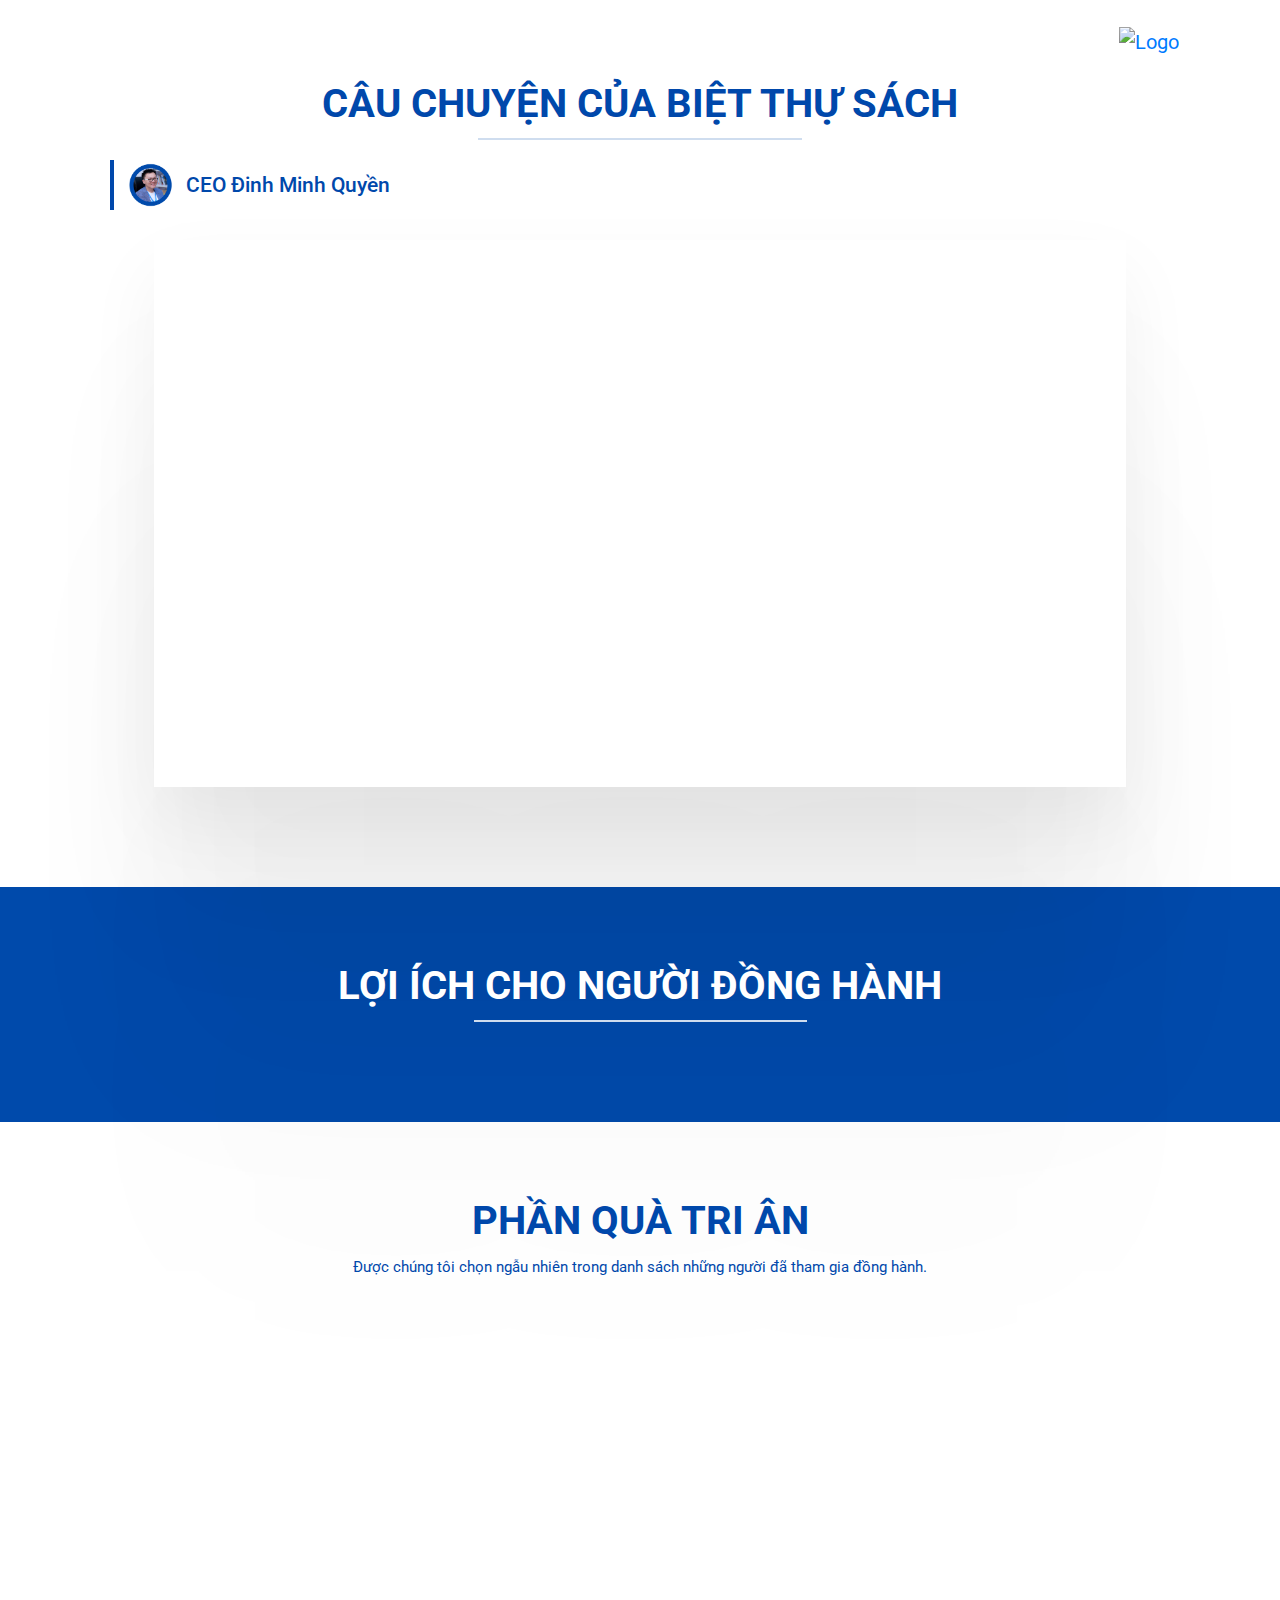
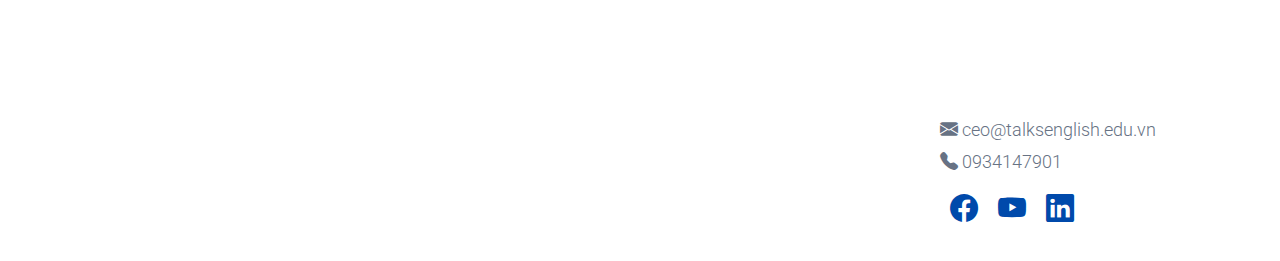
==== commit 3ea2e06d: "d" ====
--- a/index.html
+++ b/index.html
@@ -122,17 +122,17 @@
 
   <!--- VIDEO PART START --->
 
-  <section id="video" class="video_area pt-160 pb-80">
+  <section id="video" class="video_area pt-80 pb-80">
     <div class="container mx-auto">
       <div class="col-lg-12 mx-auto">
         <div class="video-content">
-          <h1 class="title-h1 wow fadeInUp" data-wow-delay="0.2s">Câu Chuyện Của Talks</h1>
+          <h1 class="title-h1 wow fadeInUp" data-wow-delay="0.2s">Câu chuyện của Biệt Thự Sách</h1>
           <div class="bottom_title"></div>
           <div class="text wow fadeInUp" data-wow-delay="0.4s" id="video-story"></div>
           <div class="author wow fadeInLeft" data-wow-delay="0.5s">
             <div></div>
             <img src="./assets/images/Layer 9.png" style="border-radius: 50%">
-            <img src="./assets/images/Layer 8.png">
+            <h1 style="font-size: 1.3rem; margin-left: 10px;color: #0048ab;">CEO Đinh Minh Quyền</h1>
           </div>
         </div>
         <div class="video">
@@ -156,7 +156,7 @@
       <div class="row justify-content-center">
         <div class="col-lg-12">
           <div class="benefit-content">
-            <h1 class="title-h1" style="color: white;">Lợi Ích Cho Nhà Đầu Tư</h1>
+            <h1 class="title-h1" style="color: white;">Lợi ích cho Người đồng hành</h1>
             <div class="bottom_title"></div>
           </div>
         </div>
@@ -173,7 +173,7 @@
         <div class="col-lg-12">
           <div class="prize-content">
             <h1 class="title-h1">Phần Quà Tri Ân</h1>
-            <p>Dành cho tất cả khách hàng tham gia đóng góp dự án.</p>
+            <p>Được chúng tôi chọn ngẫu nhiên trong danh sách những người đã tham gia đồng hành.</p>
             <div id="noteHtml"></div>
             <div class="row" style="margin: 0;" id="prizecontent">
             </div>
@@ -195,7 +195,6 @@
 
   <section id="footer" class="footer_area pt-75">
     <div class="container footer">
-      <div id="footer-mid"></div>
       <div class="row footer-bottom">
         <div class="col-lg-3 footer-link">
           <div id="footer-title-1"></div>
@@ -211,7 +210,17 @@
         </div>
         <div class="col-lg-3 footer-link">
           <div id="footer-title-4"></div>
-          <div id="footer-list-4"></div>
+          <div id="footer-list-4">
+            <ul class="footer-list">
+              <li><a href="tempo.html#feedback"><i class="bi bi-envelope-fill"></i> ceo@talksenglish.edu.vn</a></li>
+              <li><a href="tel:0934147901"><i class="bi bi-telephone-fill"></i> 0934147901</a></li>
+              <div>
+                <a href="https://www.facebook.com/bietthusachbienhoa/"><i class="bi bi-facebook"></i></a>
+                <a href="https://www.youtube.com/channel/UCLExwvr9QhjB3xNEDaNw9oA"><i class="bi bi-youtube"></i></a>
+                <a href="https://www.linkedin.com/in/biet-thu-sach-bien-hoa/"><i class="bi bi-linkedin"></i></a>
+              </div>
+            </ul>
+          </div>
         </div>
       </div>
       <div class="c-wrap"></div>
@@ -276,11 +285,16 @@
               <p>Vui lòng thực hiện đủ các bước*</p>
               <div class="button">
                 <button class="out">Thoát</button>
-                <button class="next start" style="margin-left: 20px;">Bắt đầu ngay</button>
-              </div>
-            </div>
-          </div>
-        </div>
+                <button class="next start" style="margin-left: 20px;" onclick="tattieude()">Bắt đầu ngay</button>
+              </div>
+            </div>
+          </div>
+        </div>
+        <script>
+          function tattieude(){     
+            document.querySelector('.title').setAttribute('style','display:none')
+          }
+        </script>
         <div class="content infor row">
           <div class="col-lg-6 left">
             <h1>Thông tin cá nhân</h1>
@@ -433,7 +447,8 @@
             <div class="col-lg-6 left">
               <div class="alert">
                 <h1><i class="bi bi-check-circle-fill"></i>Đóng góp thành công !</h1>
-                <p>Cảm ơn bạn đã đóng góp cho chúng tôi</p>
+                <p>Cảm ơn bạn đã đồng hành cùng Biệt Thự Sách<br>
+                  Chúng tôi đã ghi nhận thao tác của bạn, chúng tôi sẽ liên hệ với bạn qua số điện thoại trong vòng 24h tới!</p>
               </div>
               <div class="button">
                 <button class="back">Quay lại</button>
--- a/assets/css/style.css
+++ b/assets/css/style.css
@@ -49,6 +49,37 @@
 img {
   max-width: 100%;
 }
+
+html{
+  font-size: 16px;
+}
+
+/* title */ 
+.title-h1 {
+  color: #0048ab;
+  font-size: 2.5rem;
+  text-align: center;
+  font-family: 'Roboto', sans-serif;
+  font-weight: 700;
+  text-transform: uppercase;
+}
+
+@media (max-width: 982px) {
+  html{
+    font-size: 14px;
+  }
+}
+@media (max-width: 582px) {
+  html{
+    font-size: 16px;
+  }
+  .title-h1 {
+    color: #0048ab;
+    font-size: 1.5rem;
+  }
+}
+
+
 
 a:focus,
 input:focus,
@@ -1334,10 +1365,12 @@
        benefit css 
 ===========================*/
 .benefit_area {
+  /*
   background-image: url(https://i.pinimg.com/736x/a2/9f/be/a29fbe412f4ae410c134bff170a72444.jpg);
   background-size: cover;
   background-repeat: no-repeat;
-  background-position: top;
+  background-position: top;*/
+  background-color: var(--color-text);
 }
 
 .benefit-card .card-wrap {
@@ -1345,7 +1378,7 @@
 }
 
 .benefit-card .card-wrap>.card {
-  background: var(--color-bg-mn);
+  background: white;
   width: 100%;
   text-align: center;
   padding: 15px 30px 30px 30px;
@@ -1357,7 +1390,7 @@
   color: white;
   padding: 12px 0 0 0;
   clip-path: polygon(0 0, 100% 0, 100% 53%, 49% 100%, 0 53%);
-  background-color: var(--color-bg-mx);
+  background-color: var(--color-text);
 }
 
 .benefit-card .card .top .title>p {
@@ -1394,7 +1427,7 @@
   font-size: 16px;
   font-weight: 300;
   color: var(--color-text);
-  background-color: var(--color-bg-mn);
+  background-color: white;
   padding: 3px;
   width: max-content;
   font-family: 'Roboto';
@@ -1408,11 +1441,24 @@
   font-weight: 600;
   width: 80%;
   padding: 10px 0;
-  border: 2px solid white;
+  border: 2px solid var(--color-text);
   color: var(--color-text);
   border-radius: 8px;
 }
-
+.details{
+  list-style: none;
+  height: 400px;
+  display: flex;
+  flex-direction: column;
+  justify-content: flex-start;
+}
+.details>li{
+  display: flex;
+  align-items: center;
+  justify-content: start;
+  font-size: 1rem;
+  text-align: justify;
+}
 .benefit-card .card .details .one {
   margin-top: 5px;
   font-size: 15px;
@@ -1453,14 +1499,15 @@
   display: flex;
   justify-content: space-between;
   align-items: center;
-  margin-top: 30px;
+  margin-top: auto;
+  
 }
 
 .benefit-card .button>a {
   outline: none;
   border: none;
   color: white;
-  background-color: var(--color-bg-mx);
+  background-color: var(--color-text);
   border-radius: 8px;
   font-size: 18px;
   width: 100%;
@@ -1545,16 +1592,6 @@
   font-weight: 700 !important;
 }
 
-
-.title-h1 {
-  color: #0048ab;
-  font-size: calc(2.5rem + 0.7vw);
-  text-align: center;
-  font-family: 'Roboto', sans-serif;
-  font-weight: 700;
-}
-
-
 .link-blue {
   background-color: #0048ab;
   color: white;
@@ -1579,6 +1616,7 @@
   --color-bg-mn: #cfe8e7;
   --color-text: #004aab;
   --color-bg-mx: #228582;
+  --color-yelow: #fc0;
 }
 
 
@@ -1808,6 +1846,10 @@
   margin-left: 10px;
 }
 
+.bottom-2 {
+  flex: 1;
+}
+
 /* */
 .screenshot_area {
   position: relative;
@@ -1850,10 +1892,6 @@
 @media (max-width: 567px) {
   .screenshot_area {
     height: auto;
-  }
-
-  .bottom-2 {
-    flex: 1;
   }
 }
 
@@ -2650,7 +2688,13 @@
   align-items: center;
   justify-content: start;
 }
-
+@media (max-width:982px) {
+  .footer-list>div {
+    display: flex;
+    align-items: center;
+    justify-content: center;
+  }
+}
 .footer-list>div>a {
   margin: 10px;
   font-size: 28px;
@@ -3174,7 +3218,7 @@
 .table .features td,
 .table .features th {
   border: none;
-  font-size: 18px;
+  font-size: 14px;
   text-align: center;
 }
 
